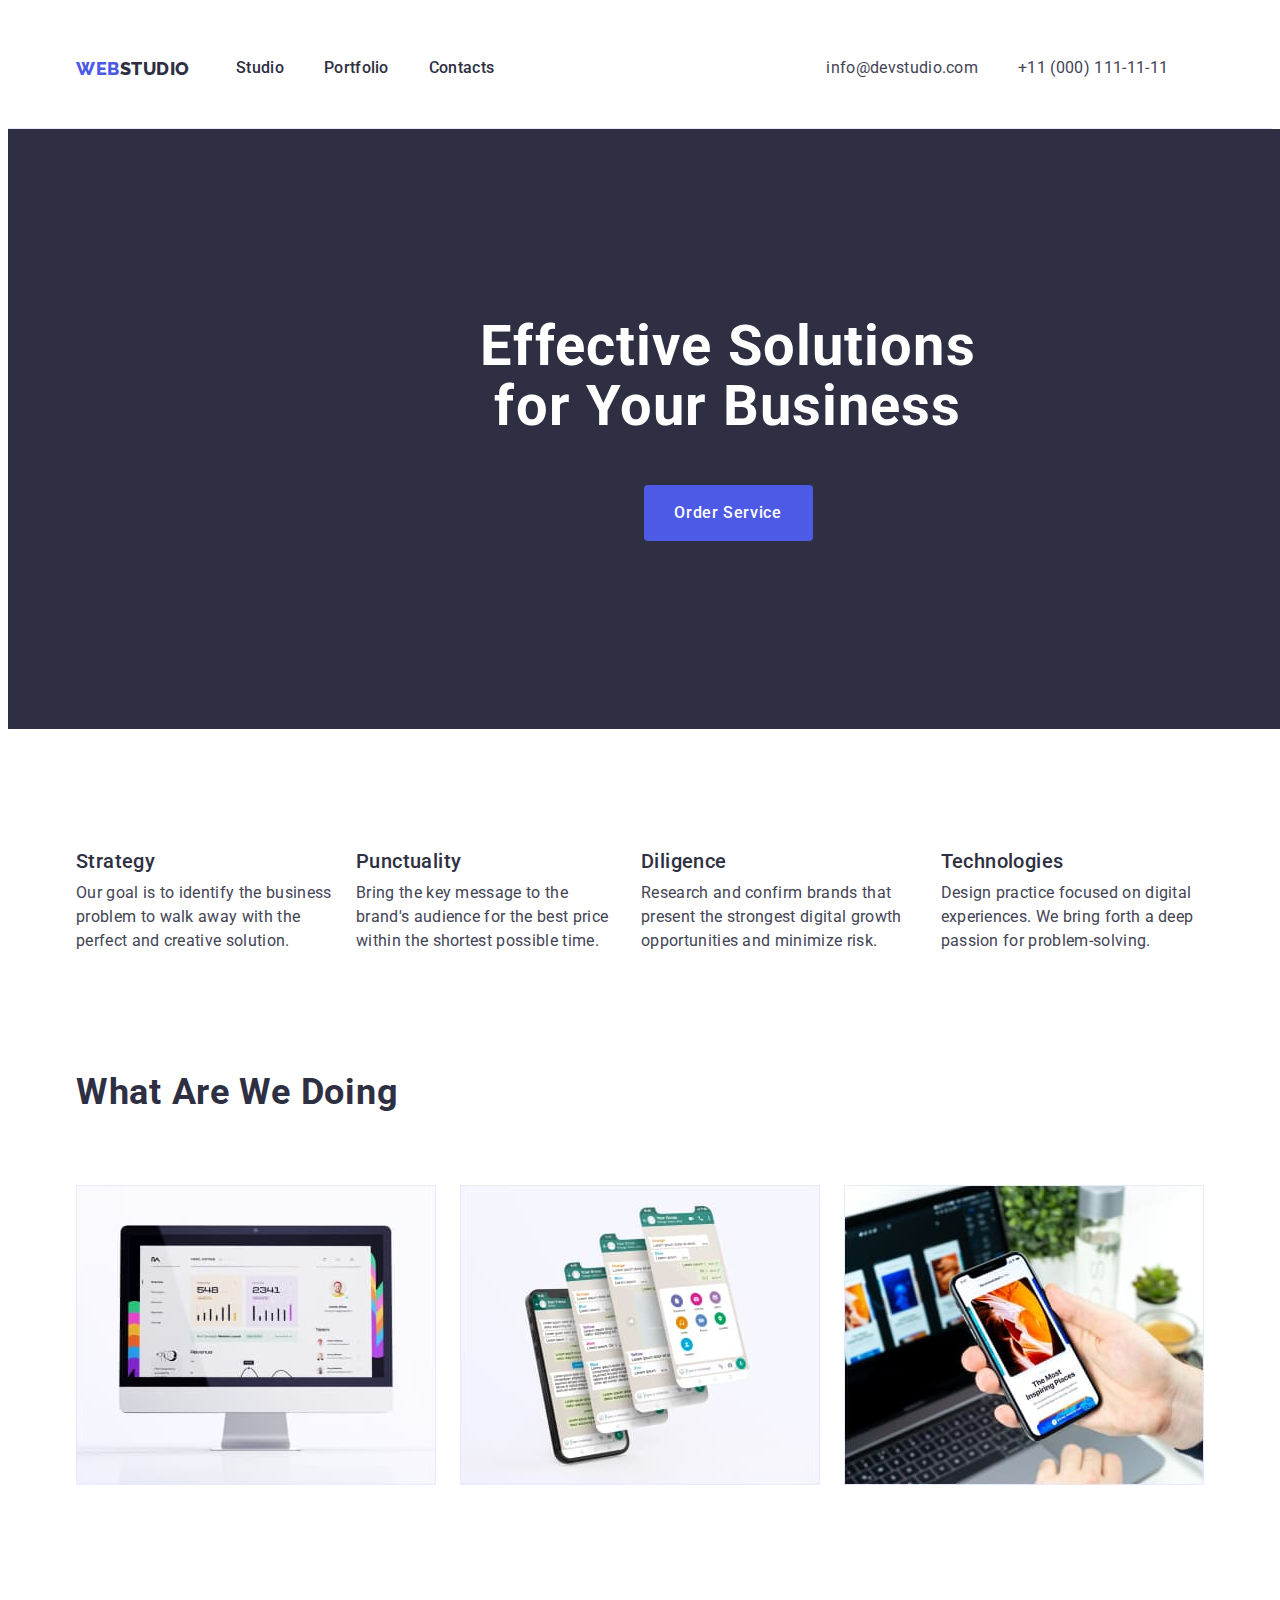
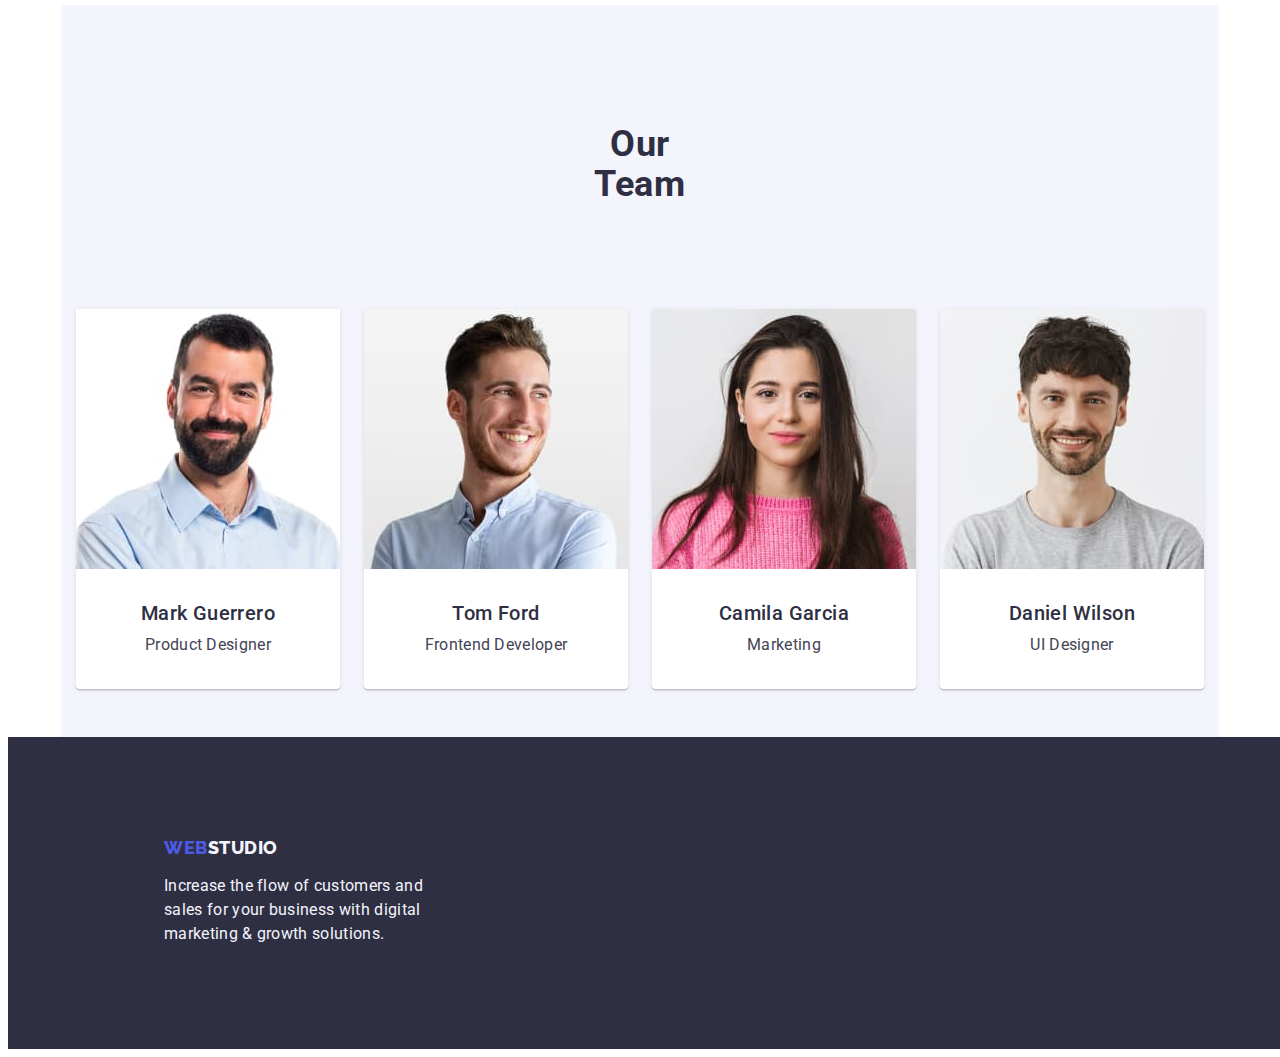
==== index.html @ 587a5e7c "2351" ====
<!DOCTYPE html>
<html lang="en">

<head>
    <meta charset="UTF-8">
    <meta http-equiv="X-UA-Compatible" content="IE=edge">
    <meta name="viewport" content="width=device-width, initial-scale=1.0">
    <title>goit-markup-hw-03</title>
    <link rel="preconnect" href="https://fonts.googleapis.com">
    <link rel="preconnect" href="https://fonts.gstatic.com" crossorigin>
    <link href="https://fonts.googleapis.com/css2?family=Roboto:wght@400;500;700&family=Raleway:wght@800&display=swap"
        rel="stylesheet">
    <link href="https://cdnjs.cloudflare.com/ajax/libs/modern-normalize/1.1.0/modern-normalize.min.css" rel="stylesheet"
        integrity="sha512-wpPYUAdjBVSE4KJnH1VR1HeZfpl1ub8YT/NKx4PuQ5NmX2tKuGu6U/JRp5y+Y8XG2tV+wKQpNHVUX03MfMFn9Q=="
        crossorigin="anonymous" referrerpolicy="no-referrer" />
    <link rel="stylesheet" href="./css/styles.css" />
</head>

<body>
    <header class="page-header">
        <div class="container page-header-container">
            <nav class="page-navigation page-navigation-container">
                <a class="logo link logo-container" href="./index.html">Web<span class="logo-studio">Studio</span>
                </a>
                <ul class="menu list">
                    <li class="menu-item mi-container"><a class="menu-item link" href="./index.html">Studio</a></li>
                    <li class="menu-item mi-container"><a class="menu-item link" href="./portfolio.html">Portfolio</a>
                    </li>
                    <li class="menu-item mi-container"><a class="menu-item link" href="">Contacts</a></li>
                </ul>
            </nav>
            <address class="contacts">
                <ul class="address list address-container">
                    <li class="address-item"><a class="address-item link"
                            href="mailto:info@devstudio.com">info@devstudio.com</a>
                    </li>
                    <li class="address-item"><a class="address-item link" href="tel:+110001111111">+11 (000)
                            111-11-11</a>
                    </li>
                </ul>
            </address>
        </div>
    </header>

    <main>
        <section class="main-section ms-container">
            <div class="container main-section-container">
                <h1 class="title title-container">Effective Solutions for Your Business</h1>
                <button class="button button-container" type="button">Order Service</button>
            </div>
        </section>
        <section class="principles-section">
            <div class="container principles-section-container">
                <h2 class="section-title" hidden>Our principles</h2>
                <ul class="list principles principles-container">
                    <li class="tp-container">
                        <h3 class="top-principles top-container">Strategy</h3>
                        <p class="principle-descript ">Our goal is to identify the business
                            problem to walk away with the
                            perfect and creative solution.
                        </p>
                    </li>
                    <li class="tp-container">
                        <h3 class="top-principles top-container">Punctuality</h3>
                        <p class="principle-descript">Bring the key message to the brand's audience for the best price
                            within the shortest possible
                            time.</p>
                    </li>
                    <li class="tp-container">
                        <h3 class="top-principles top-container">Diligence</h3>
                        <p class="principle-descript">Research and confirm brands that present the strongest digital
                            growth
                            opportunities and minimize
                            risk.</p>
                    </li>
                    <li class="tp-container">
                        <h3 class="top-principles top-container">Technologies</h3>
                        <p class="principle-descript">Design practice focused on digital experiences. We bring forth a
                            deep
                            passion for
                            problem-solving.</p>
                    </li>
                </ul>
            </div>
        </section>
        <section class="proect-section">
            <div class="container proect-section-container">
                <h2 class="title-section ts-container">What are we doing</h2>
                <ul class="list proect proect-container">
                    <li class="img-proect-container"><img src="./images/img-1.jpg" alt="monitor" width="360"></li>
                    <li><img src="./images/img-2.jpg" alt="phone" width="360"></li>
                    <li><img src="./images/img-3.jpg" alt="phone+" width="360"></li>
                </ul>
            </div>
        </section>
        <section class="team-section">
            <div class="container team-section-container">
                <h2 class="title-section-team ts-container">Our Team</h2>
                <ul class="list team-item-container">
                    <li class="img img-container">
                        <img src="./images/foto1.jpg" alt="product-designer" width="264" height="260">
                        <div class="worker">
                            <h3 class="name-emp ne-container">Mark Guerrero</h3>
                            <p class="team-descript td-container">Product Designer</p>
                        </div>
                    </li>
                    <li class="img img-container">
                        <img src="./images/foto2.jpg" alt="frontend-developer" width="264" height="260">
                        <div class="worker">
                            <h3 class="name-emp ne-container">Tom Ford</h3>
                            <p class="team-descript td-container">Frontend Developer</p>
                        </div>
                    </li>
                    <li class="img img-container">
                        <img src="./images/foto3.jpg" alt="marketing" width="264" height="260">
                        <div class="worker">
                            <h3 class="name-emp ne-container">Camila Garcia</h3>
                            <p class="team-descript td-container">Marketing</p>
                        </div>
                    </li>
                    <li class="img img-container">
                        <img src="./images/foto4.jpg" alt="ui-designer" width="264" height="260">
                        <div class="worker">
                            <h3 class="name-emp ne-container">Daniel Wilson</h3>
                            <p class="team-descript td-container">UI Designer</p>
                        </div>
                    </li>
                </ul>
            </div>
        </section>
    </main>
    <footer class="footer">
        <div class="container footer-container">
            <a class="logo link logo-foot-container" href="./index.html">Web<span class="logo-foot-studio">Studio</span>
            </a>
            <p class="footer-descript fd-container">Increase the flow of customers and sales for your business with
                digital marketing
                &
                growth solutions.</p>
        </div>
    </footer>
</body>

</html>
---- css/styles.css ----
:root {
    --primary-font: 'Roboto', sans-serif;
    --secondary-font: 'Raleway', sans-serif;
    --primary-text-color: #434455;
    --primary-white-color: #ffffff;
    --accent-color: #404bbf;
    --secondary-background-color: #2E2F42;
    --team-background-color: #F4F4FD;
    --btn-color: #4D5AE5;
    --btns-color: #E7E9FC;
}

.list {
    list-style: none;
}

.link {
    text-decoration: none;
}

* {
    box-sizing: border-box;
}

h1,
h2,
h3,
p {
    margin-top: 0;
    margin-bottom: 0;
    padding-left: 0;
}

ul,
ol {
    margin-top: 0;
    margin-bottom: 0;
    padding-left: 0;
}

img {
    display: block;
}

body {
    font-family: 'Roboto', sans-serif;
    color: var(--primary-text-color);
    background-color: var(--primary-white-color);
}

.container {
    width: 1158px;
    margin-left: auto;
    margin-right: auto;
    padding-left: 15px;
    padding-right: 15px;
}

/*HEADER*/
.page-header {
    display: flex;
    align-items: center;
    min-height: 72px;
    padding-left: 0;
    padding-right: 0;
    border-bottom: 1px solid var(--btns-color);

}

.page-header-container {
    display: flex;
    align-items: center;

}

.page-navigation-container {
    display: flex;
    column-gap: 40px;
    flex-direction: row;
    align-items: center;
}

.logo-container {
    display: flex;
    margin-right: 76px;
}

.logo {
    font-family: var(--secondary-font);
    width: 44px;
    height: 21px;
    font-weight: 800;
    font-size: 18px;
    line-height: 1.17;
    letter-spacing: 0.03em;
    text-transform: uppercase;
    text-decoration: none;
    color: var(--btn-color);
}

.logo-studio {
    color: var(--secondary-background-color);
}

.menu {
    display: flex;
    align-items: center;
    flex-direction: row;
    gap: 40px;

}

.menu-item:hover,
.menu-item:focus {
    color: var(--accent-color);
}

.mi-container {
    display: flex;

}

.menu-item {
    text-decoration: none;
    font-weight: 500;
    font-size: 16px;
    line-height: 1.5;
    letter-spacing: 0.02em;
    color: var(--secondary-background-color);
    padding: 24px 0;
}

.address-container {
    display: flex;
    align-items: center;
    flex-direction: row;
    gap: 40px;
}

.address {
    font-style: normal;
    font-style: normal;
    padding-left: 332px;
}

.address-item:hover,
.address-item:focus {
    color: var(--accent-color);
}

.address-item {
    list-style: none;
    text-decoration: none;
    font-weight: 400;
    font-size: 16px;
    line-height: 1.5;
    letter-spacing: 0.02em;
    color: var(--primary-text-color);
}

.main-section {
    background-color: var(--secondary-background-color);
    width: 1440px;
    height: 600px;
    margin-left: auto;
    margin-right: auto;
}

.ms-container {
    display: flex;
    padding: 188px 0;
}

.main-section-container {
    display: flex;
    flex-direction: column;
    align-items: center;

}

.title-container {
    display: flex;
    max-width: 496px;
}

.title {
    width: 496px;
    font-weight: 700;
    font-size: 56px;
    line-height: 1.07;
    text-align: center;
    letter-spacing: 0.02em;
    color: var(--primary-white-color);
}

.button-container {
    display: block;
    align-items: center;
    justify-content: center;
    min-width: 169px;
    height: 56px;
    flex-direction: row;
    margin-top: 48px;
    border-radius: 4px;
    border: none;
}

.button {
    font-family: inherit;
    font-weight: 500;
    font-size: 16px;
    line-height: 1.5;
    letter-spacing: 0.04em;
    color: var(--primary-white-color);
    background-color: var(--btn-color);
    cursor: pointer;
}

.button:hover,
.button:focus {
    background-color: var(--accent-color);
}

.principles-section {
    display: flex;
    padding: 120px 0;
}

.principles-section-container {
    display: flex;
}

.principles-container {
    display: flex;
    gap: 24px;
}

.tp-container {
    display: flex;
    flex-direction: column;
    width: calc((100%-72px)/4);
}

.top-container {
    display: flex;
    margin-bottom: 8px;
}

.top-principles {
    font-weight: 500;
    font-size: 20px;
    line-height: 1.2;
    letter-spacing: 0.02em;
    color: var(--secondary-background-color);
}

.principle-descript {
    font-weight: 400;
    font-size: 16px;
    line-height: 1.5;
    letter-spacing: 0.02em;
    color: var(--primary-text-color);
}

.proect-section {
    display: flex;
}

.title-section {

    font-weight: 700;
    font-size: 36px;
    line-height: 1.11;
    text-align: center;
    letter-spacing: 0.02em;
    text-transform: capitalize;
    color: var(--secondary-background-color);
}

.ps-container {
    display: flex;
    padding-bottom: 120px;
    flex-direction: column;
    align-items: center;
}

.ts-container {
    display: flex;
    margin-bottom: 72px;

}

.proect-section {
    display: flex;
    padding-bottom: 120px;
}

.proect-container {
    display: flex;
    flex-direction: row;
    gap: 24px;
    width: calc((100% - 48px) / 3);
}

.team-section-container {
    display: flex;
    flex-direction: column;
    height: 732px;
    align-items: center;
    padding: 120px 0;
    background-color: var(--team-background-color);
}

.title-section-team {
    width: 159.4px;
    text-align: center;
    padding-bottom: 32px;
    font-weight: 700;
    font-size: 36px;
    line-height: 1.11;
    letter-spacing: 0.02em;
    text-transform: capitalize;
    color: var(--secondary-background-color);
}

.team-item-container {
    display: flex;
    flex-direction: row;
    gap: 24px;
}

.img-container {
    padding-bottom: 32px;
    height: 380px;
    width: calc((100% - 72px) / 4);
    padding-bottom: 120px;
    box-shadow: 0px 1px 6px rgba(46, 47, 66, 0.08), 0px 1px 1px rgba(46, 47, 66, 0.16), 0px 2px 1px rgba(46, 47, 66, 0.08);
    border-radius: 0px 0px 4px 4px;
}

.img {
    background-color: var(--primary-white-color);
}

.worker {
    display: flex;
    flex-direction: column;
    padding: 32px 16px;
    justify-content: center;
    align-items: center;
    text-align: center;
}

.ne-container {
    display: flex;
    margin-bottom: 8px;
}

.name-emp {
    font-weight: 500;
    font-size: 20px;
    line-height: 1.2;
    letter-spacing: 0.02em;
    color: var(--secondary-background-color);
}

.td-container {
    display: flex;
    justify-content: center;
    align-items: center;
    text-align: center;
}

.team-descript {
    font-size: 16px;
    line-height: 1.5;
    letter-spacing: 0.02em;
    color: var(--primary-text-color);
}

.logo-foot-studio {
    color: var(--team-background-color);
}

/*portfolio*/
.menu-port-container {
    display: flex;
    flex-direction: column;
}

.buttons-menu-container {
    display: flex;
    flex-direction: row;
    align-items: center;
    justify-content: center;
    gap: 24px;
    margin-bottom: 72px;

}

.buttons-container {
    padding: 12px 24px;
    display: flex;
    border: 1px solid var(--btns-color);
    width: auto;
    height: 48px;
    border-radius: 4px;
    align-items: center;
    justify-content: center;
    padding: 12px, 24px;
}

.buttons-container:hover,
.buttons-container:focus {
    background-color: transparent;
}

.buttons {
    font-family: 'Roboto', sans-serif;
    font-weight: 500;
    font-size: 16px;
    line-height: 1.5;
    letter-spacing: 0.04em;
    color: var(--btn-color);
    background-color: var(--team-background-color);
    cursor: pointer;
}

.buttons:hover,
.buttons:focus {
    color: var(--primary-white-color);
    background-color: var(--accent-color);
}

.main-container {
    display: flex;
    padding: 96px 0 120px;
}

.porto-container {
    display: flex;
    flex-direction: row;
    align-items: center;
    column-gap: 24px;
    row-gap: 48px;
    flex-wrap: wrap;
    padding-left: 0;
    padding-right: 0;
}

.nm-container {
    display: flex;
    padding: 0 16px;
    margin-bottom: 8px;

}

.ndp-container {
    display: flex;
    border: 1px solid var(--btns-color);
    border-top: none;
    flex-direction: column;
    padding: 32px 16px;
    row-gap: 8px;
}

.name-porto {
    font-weight: 500;
    font-size: 20px;
    line-height: 1.2;
    letter-spacing: 0.02em;
    color: var(--secondary-background-color);
}

.descript-porto {
    font-size: 16px;
    line-height: 1.5;
    letter-spacing: 0.02em;
    color: var(--primary-text-color);
}

/*footer*/
.footer {
    background-color: var(--secondary-background-color);
    width: 1440px;
    height: 312px;
    margin-left: auto;
    margin-right: auto;
    padding: 100px 0;
}

.footer-container {
    display: inline-block;
    padding-left: 156px;
    flex-direction: column;
}

.logo-foot-container {
    display: inline-block;
    margin-bottom: 16px;

}

.logo-foot-studio {
    color: var(--team-background-color);
}

.footer-descript {
    width: 264px;
    color: var(--team-background-color);
    font-weight: 400;
    font-size: 16px;
    line-height: 1.5;
    letter-spacing: 0.02em;
}
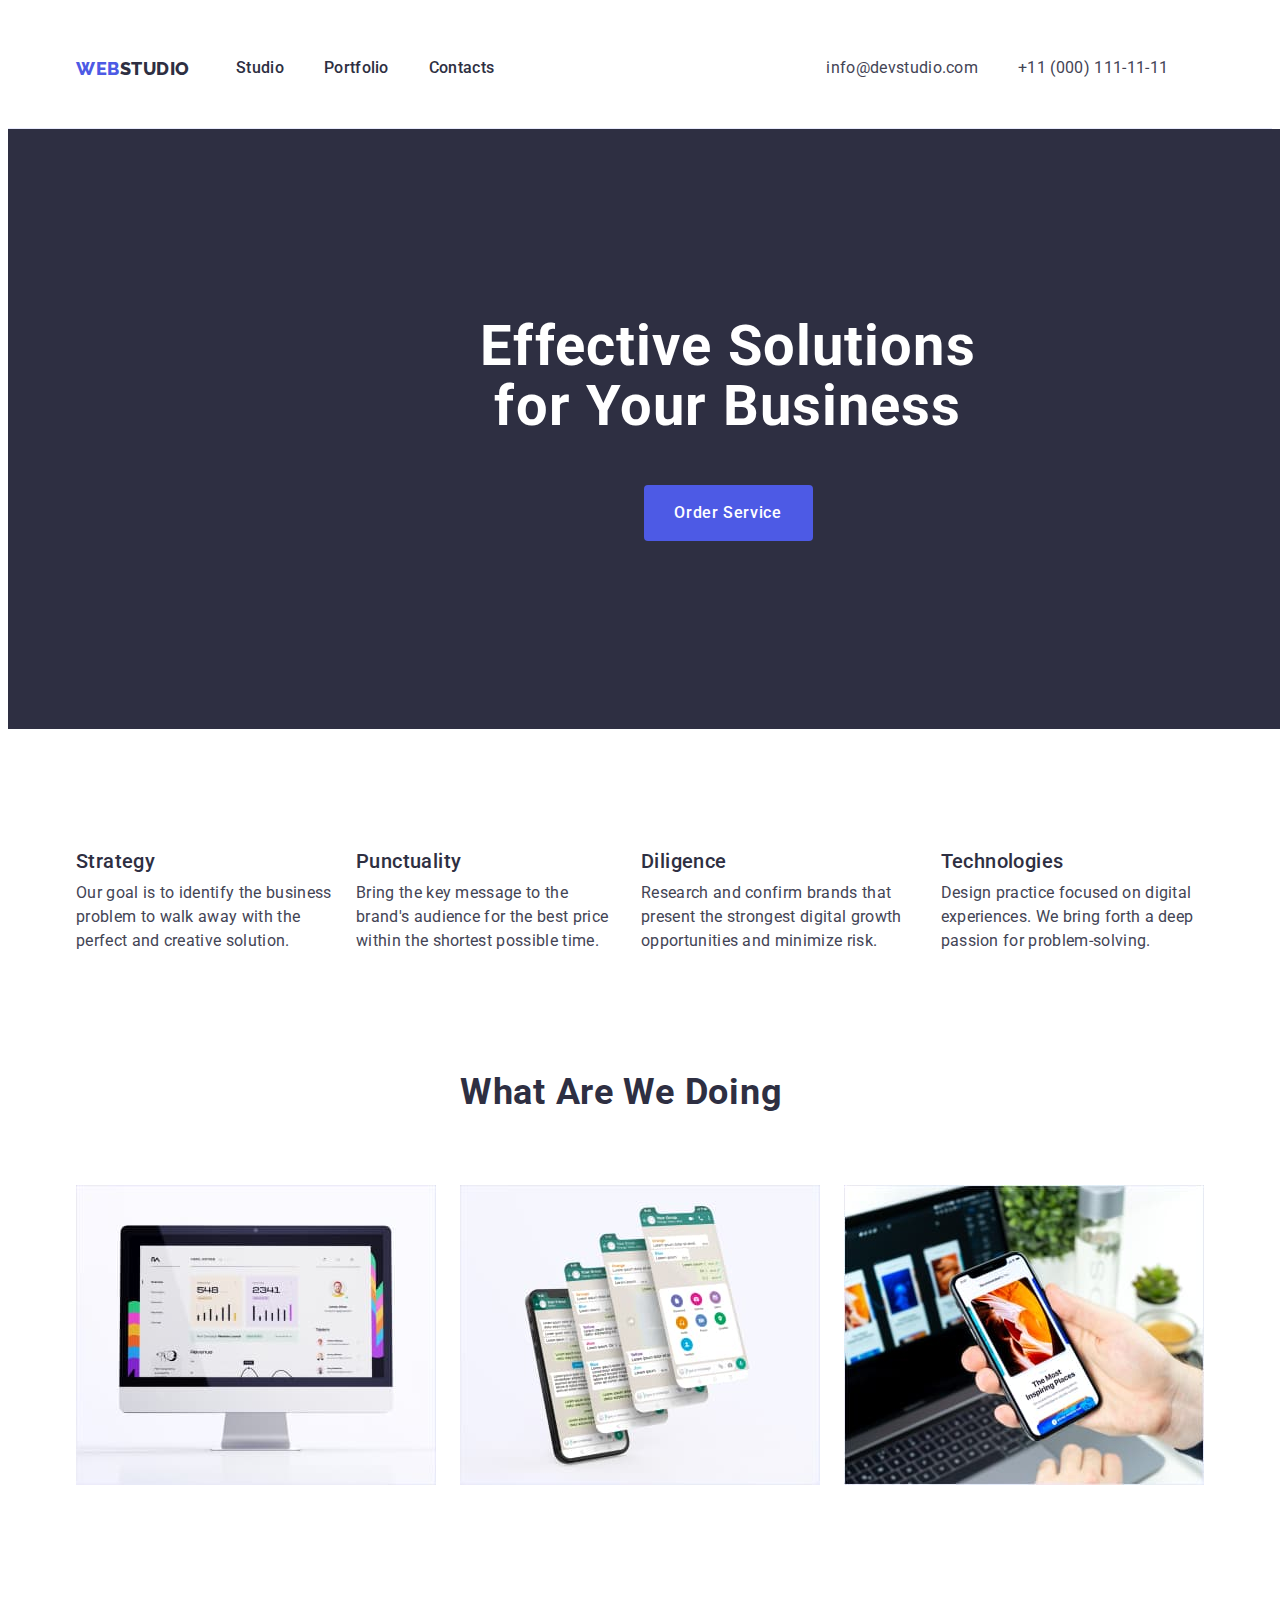
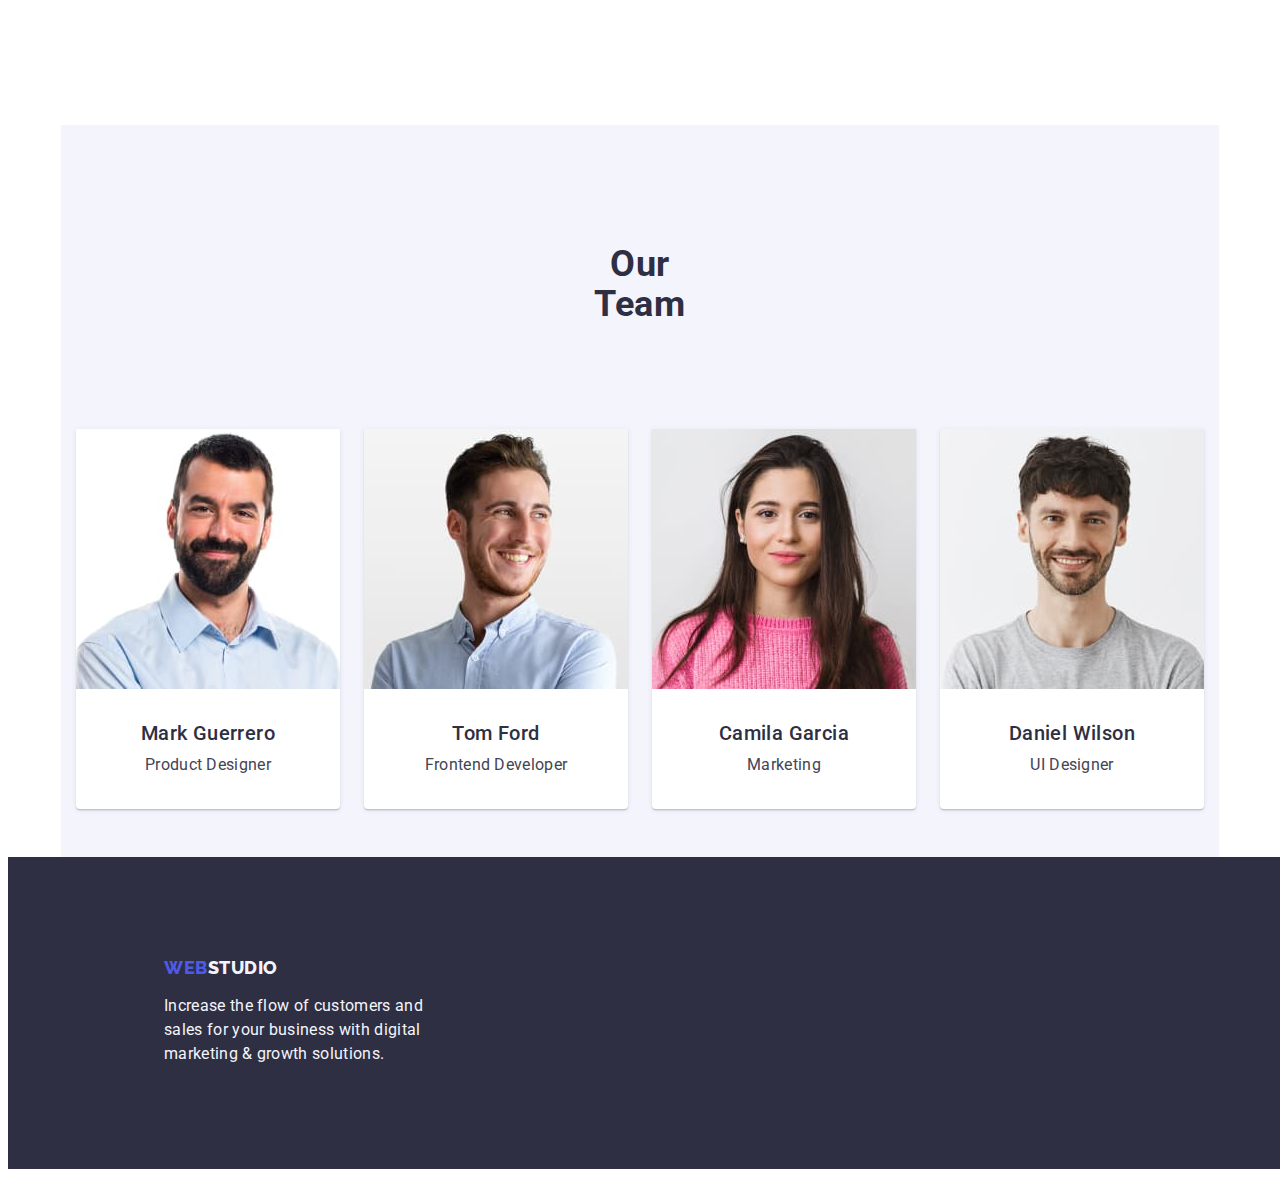
==== commit 85a411ed: "011" ====
--- a/index.html
+++ b/index.html
@@ -88,8 +88,8 @@
                 <h2 class="title-section ts-container">What are we doing</h2>
                 <ul class="list proect proect-container">
                     <li class="img-proect-container"><img src="./images/img-1.jpg" alt="monitor" width="360"></li>
-                    <li><img src="./images/img-2.jpg" alt="phone" width="360"></li>
-                    <li><img src="./images/img-3.jpg" alt="phone+" width="360"></li>
+                    <li class="img-proect-container"><img src="./images/img-2.jpg" alt="phone" width="360"></li>
+                    <li class="img-proect-container"><img src="./images/img-3.jpg" alt="phone+" width="360"></li>
                 </ul>
             </div>
         </section>
--- a/css/styles.css
+++ b/css/styles.css
@@ -277,7 +277,7 @@
     color: var(--secondary-background-color);
 }
 
-.ps-container {
+.proect-section-container {
     display: flex;
     padding-bottom: 120px;
     flex-direction: column;
@@ -287,7 +287,7 @@
 .ts-container {
     display: flex;
     margin-bottom: 72px;
-
+    width: calc((100% - 48px) / 3);
 }
 
 .proect-section {
@@ -299,6 +299,10 @@
     display: flex;
     flex-direction: row;
     gap: 24px;
+}
+
+.img-proect-container {
+    display: flex;
     width: calc((100% - 48px) / 3);
 }
 
@@ -410,8 +414,8 @@
     padding: 12px, 24px;
 }
 
-.buttons-container:hover,
-.buttons-container:focus {
+.buttons-menu-container:hover,
+.buttons-menu-container:focus {
     background-color: transparent;
 }
 
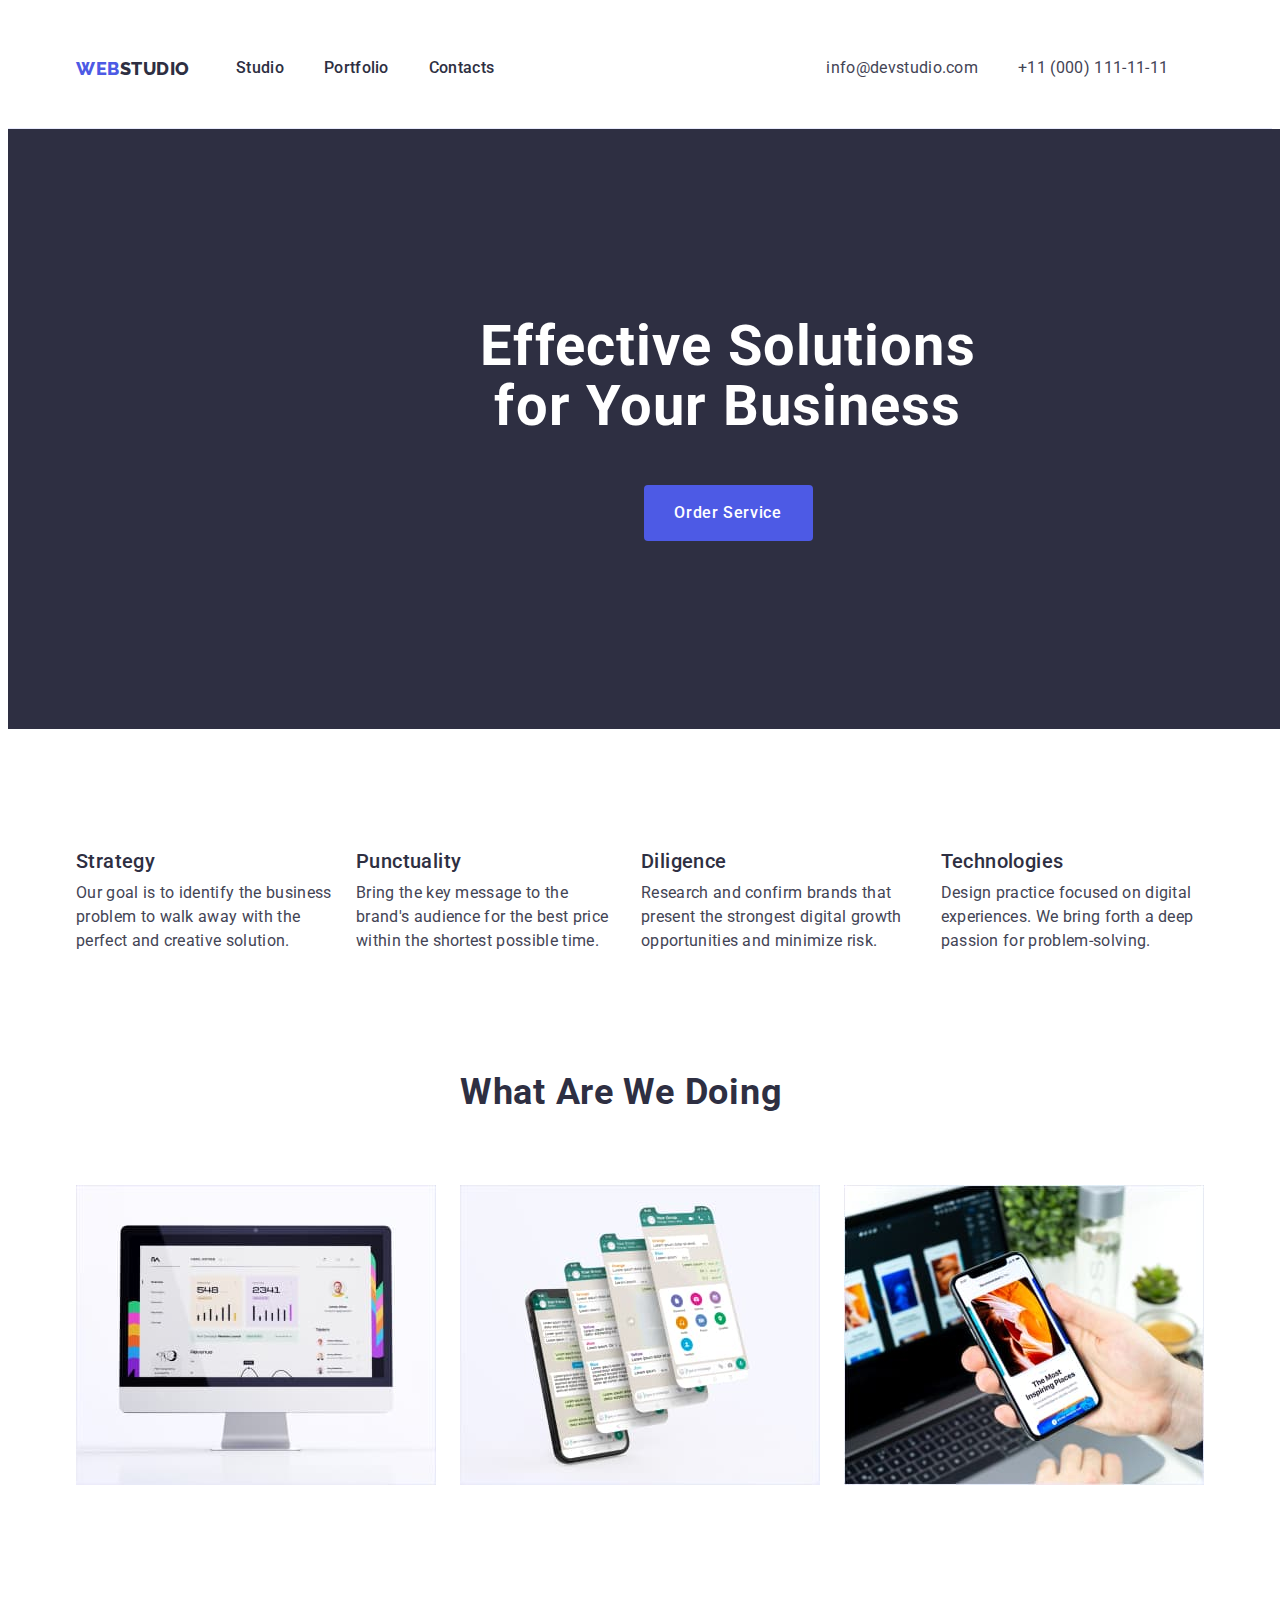
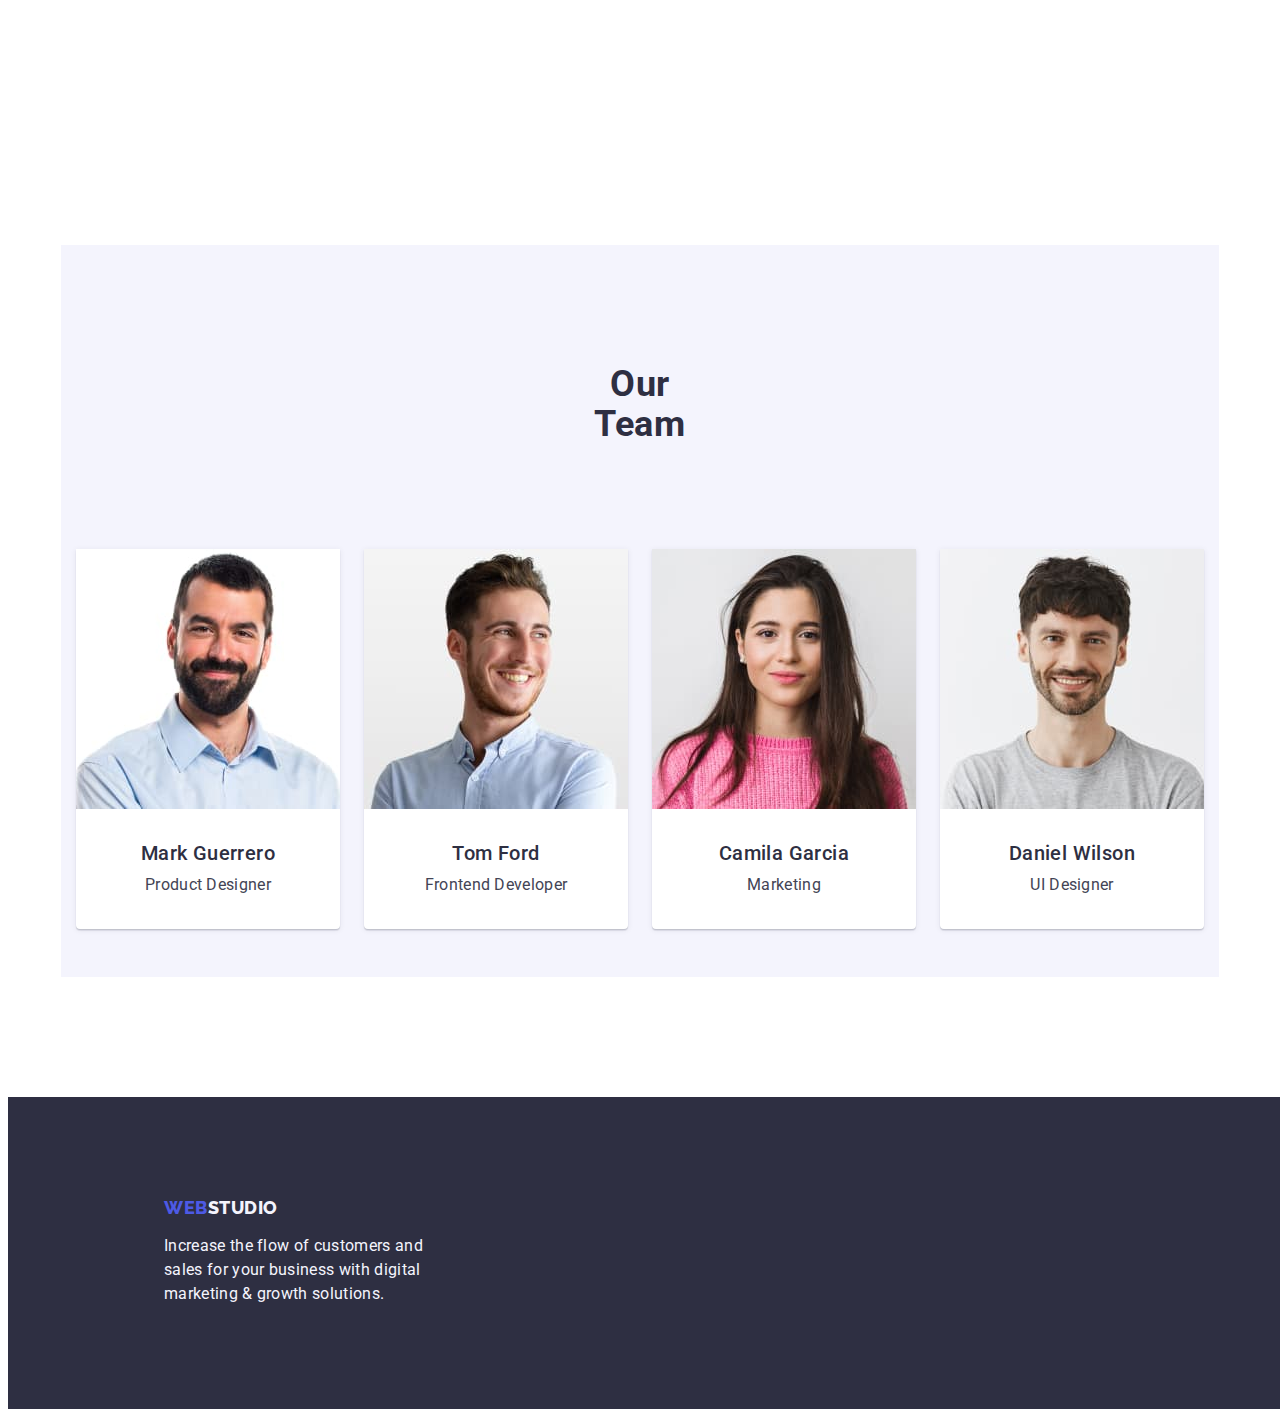
==== commit 51ea8fa6: "942" ====
--- a/index.html
+++ b/index.html
@@ -55,7 +55,7 @@
                 <ul class="list principles principles-container">
                     <li class="tp-container">
                         <h3 class="top-principles top-container">Strategy</h3>
-                        <p class="principle-descript ">Our goal is to identify the business
+                        <p class="principle-descript">Our goal is to identify the business
                             problem to walk away with the
                             perfect and creative solution.
                         </p>
--- a/css/styles.css
+++ b/css/styles.css
@@ -306,6 +306,10 @@
     width: calc((100% - 48px) / 3);
 }
 
+.team-section {
+    padding: 120px 0;
+}
+
 .team-section-container {
     display: flex;
     flex-direction: column;
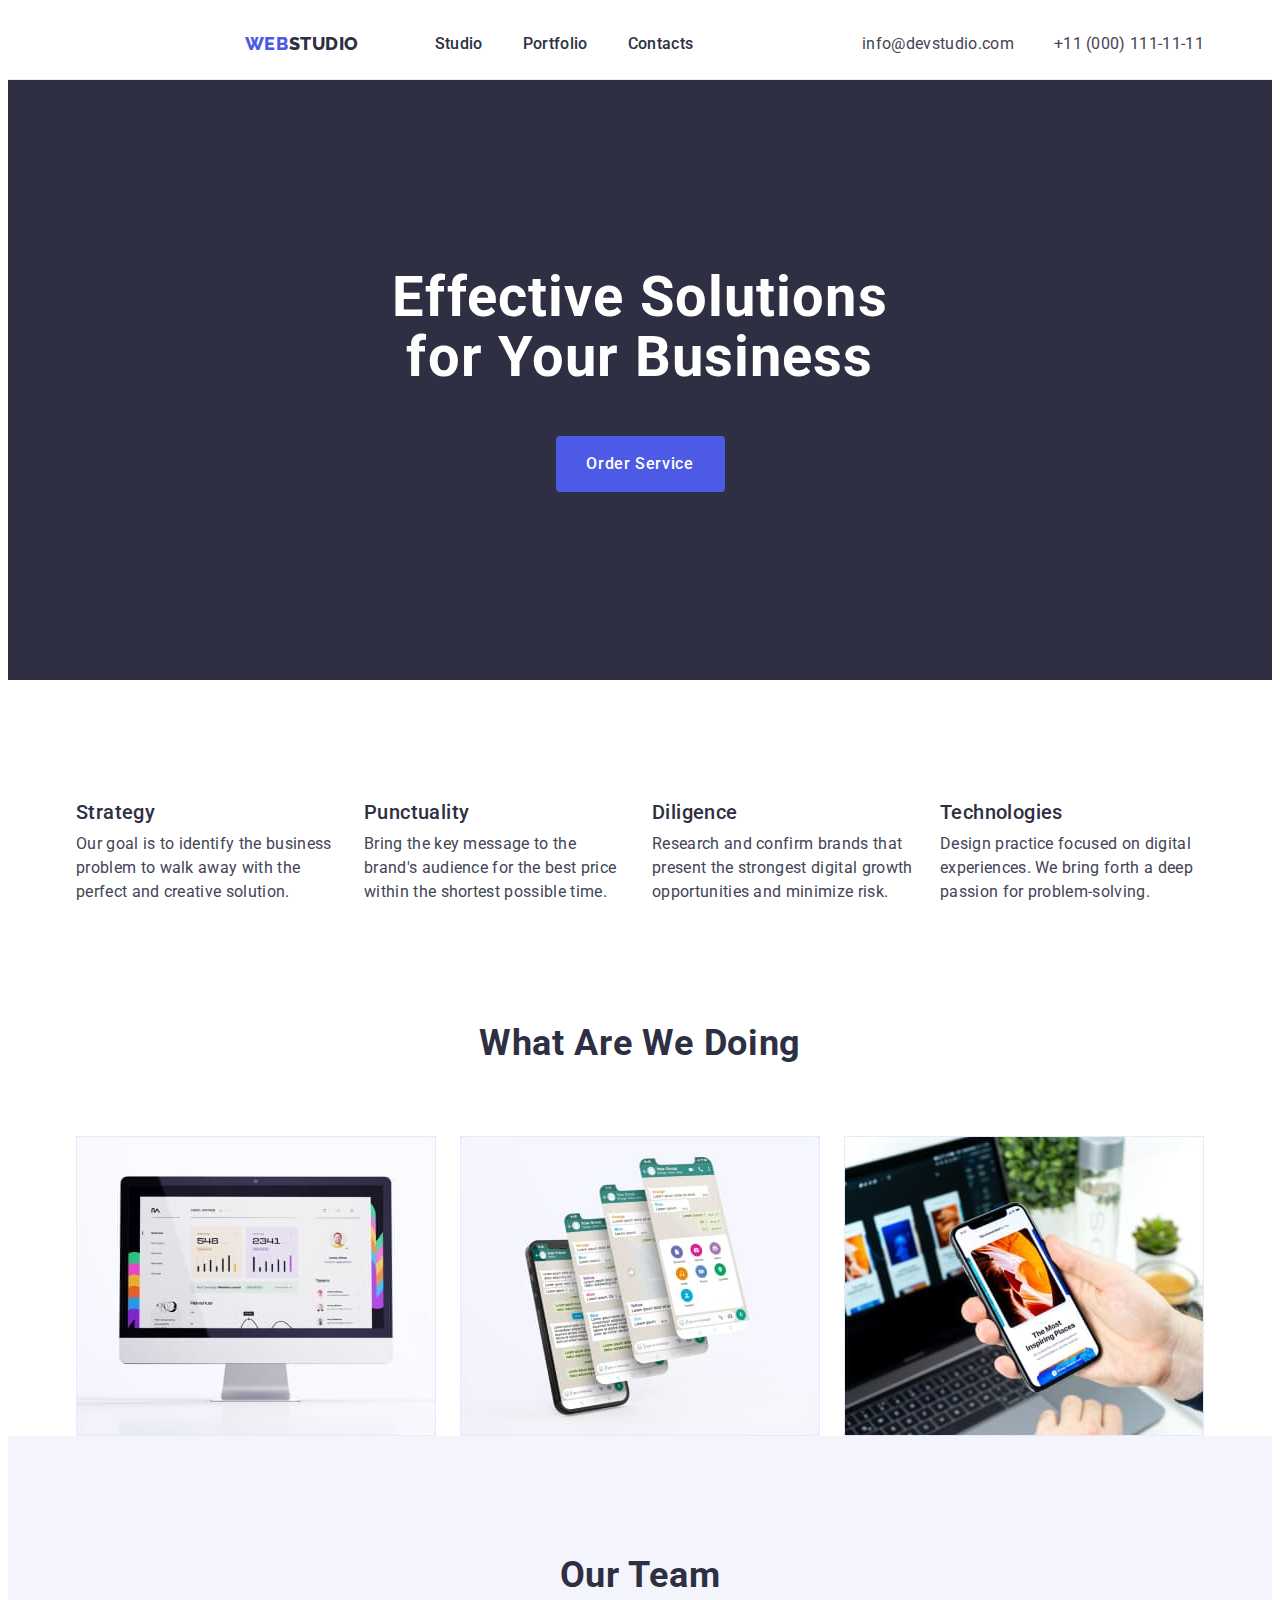
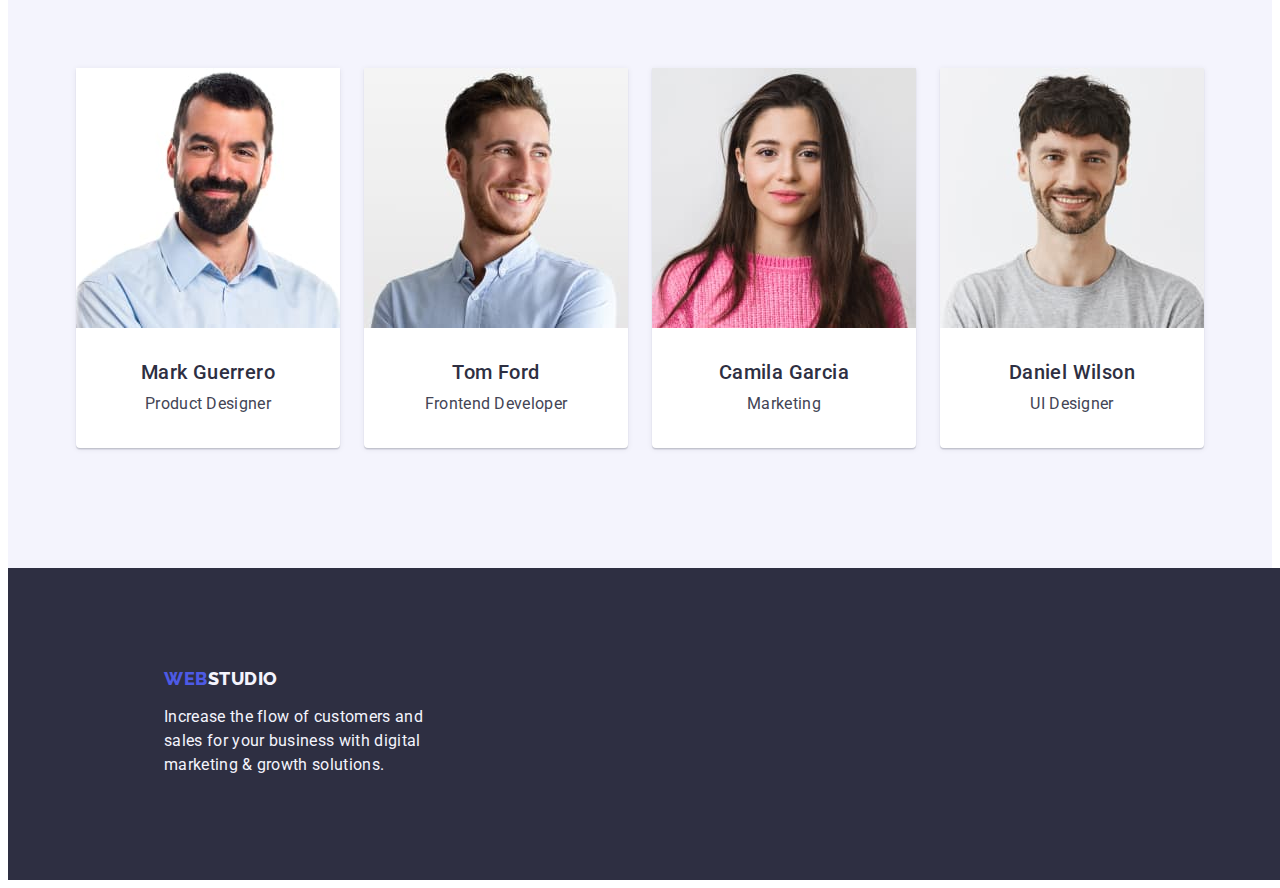
==== commit 49eb19e9: "correct 0705" ====
--- a/index.html
+++ b/index.html
@@ -51,7 +51,7 @@
         </section>
         <section class="principles-section">
             <div class="container principles-section-container">
-                <h2 class="section-title" hidden>Our principles</h2>
+                <h2 class="section-title">Our principles</h2>
                 <ul class="list principles principles-container">
                     <li class="tp-container">
                         <h3 class="top-principles top-container">Strategy</h3>
--- a/css/styles.css
+++ b/css/styles.css
@@ -75,20 +75,18 @@
 
 .page-navigation-container {
     display: flex;
-    column-gap: 40px;
-    flex-direction: row;
-    align-items: center;
+    flex-direction: row;
+    align-items: center;
+    margin: auto;
 }
 
 .logo-container {
-    display: flex;
+    margin-left: auto;
     margin-right: 76px;
 }
 
 .logo {
     font-family: var(--secondary-font);
-    width: 44px;
-    height: 21px;
     font-weight: 800;
     font-size: 18px;
     line-height: 1.17;
@@ -127,7 +125,6 @@
     line-height: 1.5;
     letter-spacing: 0.02em;
     color: var(--secondary-background-color);
-    padding: 24px 0;
 }
 
 .address-container {
@@ -140,7 +137,7 @@
 .address {
     font-style: normal;
     font-style: normal;
-    padding-left: 332px;
+
 }
 
 .address-item:hover,
@@ -160,8 +157,7 @@
 
 .main-section {
     background-color: var(--secondary-background-color);
-    width: 1440px;
-    height: 600px;
+    max-width: 1440px;
     margin-left: auto;
     margin-right: auto;
 }
@@ -171,16 +167,10 @@
     padding: 188px 0;
 }
 
-.main-section-container {
-    display: flex;
-    flex-direction: column;
-    align-items: center;
-
-}
-
 .title-container {
-    display: flex;
     max-width: 496px;
+    margin-left: auto;
+    margin-right: auto;
 }
 
 .title {
@@ -201,6 +191,8 @@
     height: 56px;
     flex-direction: row;
     margin-top: 48px;
+    margin-left: auto;
+    margin-right: auto;
     border-radius: 4px;
     border: none;
 }
@@ -222,12 +214,11 @@
 }
 
 .principles-section {
-    display: flex;
     padding: 120px 0;
 }
 
-.principles-section-container {
-    display: flex;
+.section-title {
+    display: none;
 }
 
 .principles-container {
@@ -236,13 +227,10 @@
 }
 
 .tp-container {
-    display: flex;
-    flex-direction: column;
-    width: calc((100%-72px)/4);
+    width: calc((100% - 72px) / 4);
 }
 
 .top-container {
-    display: flex;
     margin-bottom: 8px;
 }
 
@@ -262,37 +250,26 @@
     color: var(--primary-text-color);
 }
 
-.proect-section {
-    display: flex;
-}
-
 .title-section {
-
     font-weight: 700;
     font-size: 36px;
     line-height: 1.11;
+    max-width: 323;
     text-align: center;
+    justify-content: center;
     letter-spacing: 0.02em;
     text-transform: capitalize;
     color: var(--secondary-background-color);
 }
 
 .proect-section-container {
-    display: flex;
-    padding-bottom: 120px;
     flex-direction: column;
     align-items: center;
 }
 
 .ts-container {
-    display: flex;
     margin-bottom: 72px;
-    width: calc((100% - 48px) / 3);
-}
-
-.proect-section {
-    display: flex;
-    padding-bottom: 120px;
+
 }
 
 .proect-container {
@@ -308,21 +285,11 @@
 
 .team-section {
     padding: 120px 0;
-}
-
-.team-section-container {
-    display: flex;
-    flex-direction: column;
-    height: 732px;
-    align-items: center;
-    padding: 120px 0;
     background-color: var(--team-background-color);
 }
 
 .title-section-team {
-    width: 159.4px;
     text-align: center;
-    padding-bottom: 32px;
     font-weight: 700;
     font-size: 36px;
     line-height: 1.11;
@@ -338,10 +305,7 @@
 }
 
 .img-container {
-    padding-bottom: 32px;
-    height: 380px;
     width: calc((100% - 72px) / 4);
-    padding-bottom: 120px;
     box-shadow: 0px 1px 6px rgba(46, 47, 66, 0.08), 0px 1px 1px rgba(46, 47, 66, 0.16), 0px 2px 1px rgba(46, 47, 66, 0.08);
     border-radius: 0px 0px 4px 4px;
 }
@@ -351,16 +315,11 @@
 }
 
 .worker {
-    display: flex;
-    flex-direction: column;
     padding: 32px 16px;
-    justify-content: center;
-    align-items: center;
     text-align: center;
 }
 
 .ne-container {
-    display: flex;
     margin-bottom: 8px;
 }
 
@@ -372,13 +331,6 @@
     color: var(--secondary-background-color);
 }
 
-.td-container {
-    display: flex;
-    justify-content: center;
-    align-items: center;
-    text-align: center;
-}
-
 .team-descript {
     font-size: 16px;
     line-height: 1.5;
@@ -391,11 +343,6 @@
 }
 
 /*portfolio*/
-.menu-port-container {
-    display: flex;
-    flex-direction: column;
-}
-
 .buttons-menu-container {
     display: flex;
     flex-direction: row;
@@ -403,24 +350,19 @@
     justify-content: center;
     gap: 24px;
     margin-bottom: 72px;
-
 }
 
 .buttons-container {
     padding: 12px 24px;
-    display: flex;
-    border: 1px solid var(--btns-color);
     width: auto;
     height: 48px;
+    border: 1px solid var(--btns-color);
     border-radius: 4px;
-    align-items: center;
-    justify-content: center;
-    padding: 12px, 24px;
-}
-
-.buttons-menu-container:hover,
-.buttons-menu-container:focus {
-    background-color: transparent;
+}
+
+.buttons-container:hover,
+.buttons-container:focus {
+    border: 1px solid transparent;
 }
 
 .buttons {
@@ -434,15 +376,18 @@
     cursor: pointer;
 }
 
-.buttons:hover,
-.buttons:focus {
+.buttons-container:hover,
+.buttons-container:focus {
     color: var(--primary-white-color);
     background-color: var(--accent-color);
 }
 
 .main-container {
-    display: flex;
     padding: 96px 0 120px;
+}
+
+.title-h1 {
+    display: none;
 }
 
 .porto-container {
@@ -457,19 +402,13 @@
 }
 
 .nm-container {
-    display: flex;
-    padding: 0 16px;
     margin-bottom: 8px;
-
 }
 
 .ndp-container {
-    display: flex;
     border: 1px solid var(--btns-color);
     border-top: none;
-    flex-direction: column;
     padding: 32px 16px;
-    row-gap: 8px;
 }
 
 .name-porto {
@@ -498,8 +437,7 @@
 }
 
 .footer-container {
-    display: inline-block;
-    padding-left: 156px;
+    display: flex;
     flex-direction: column;
 }
 
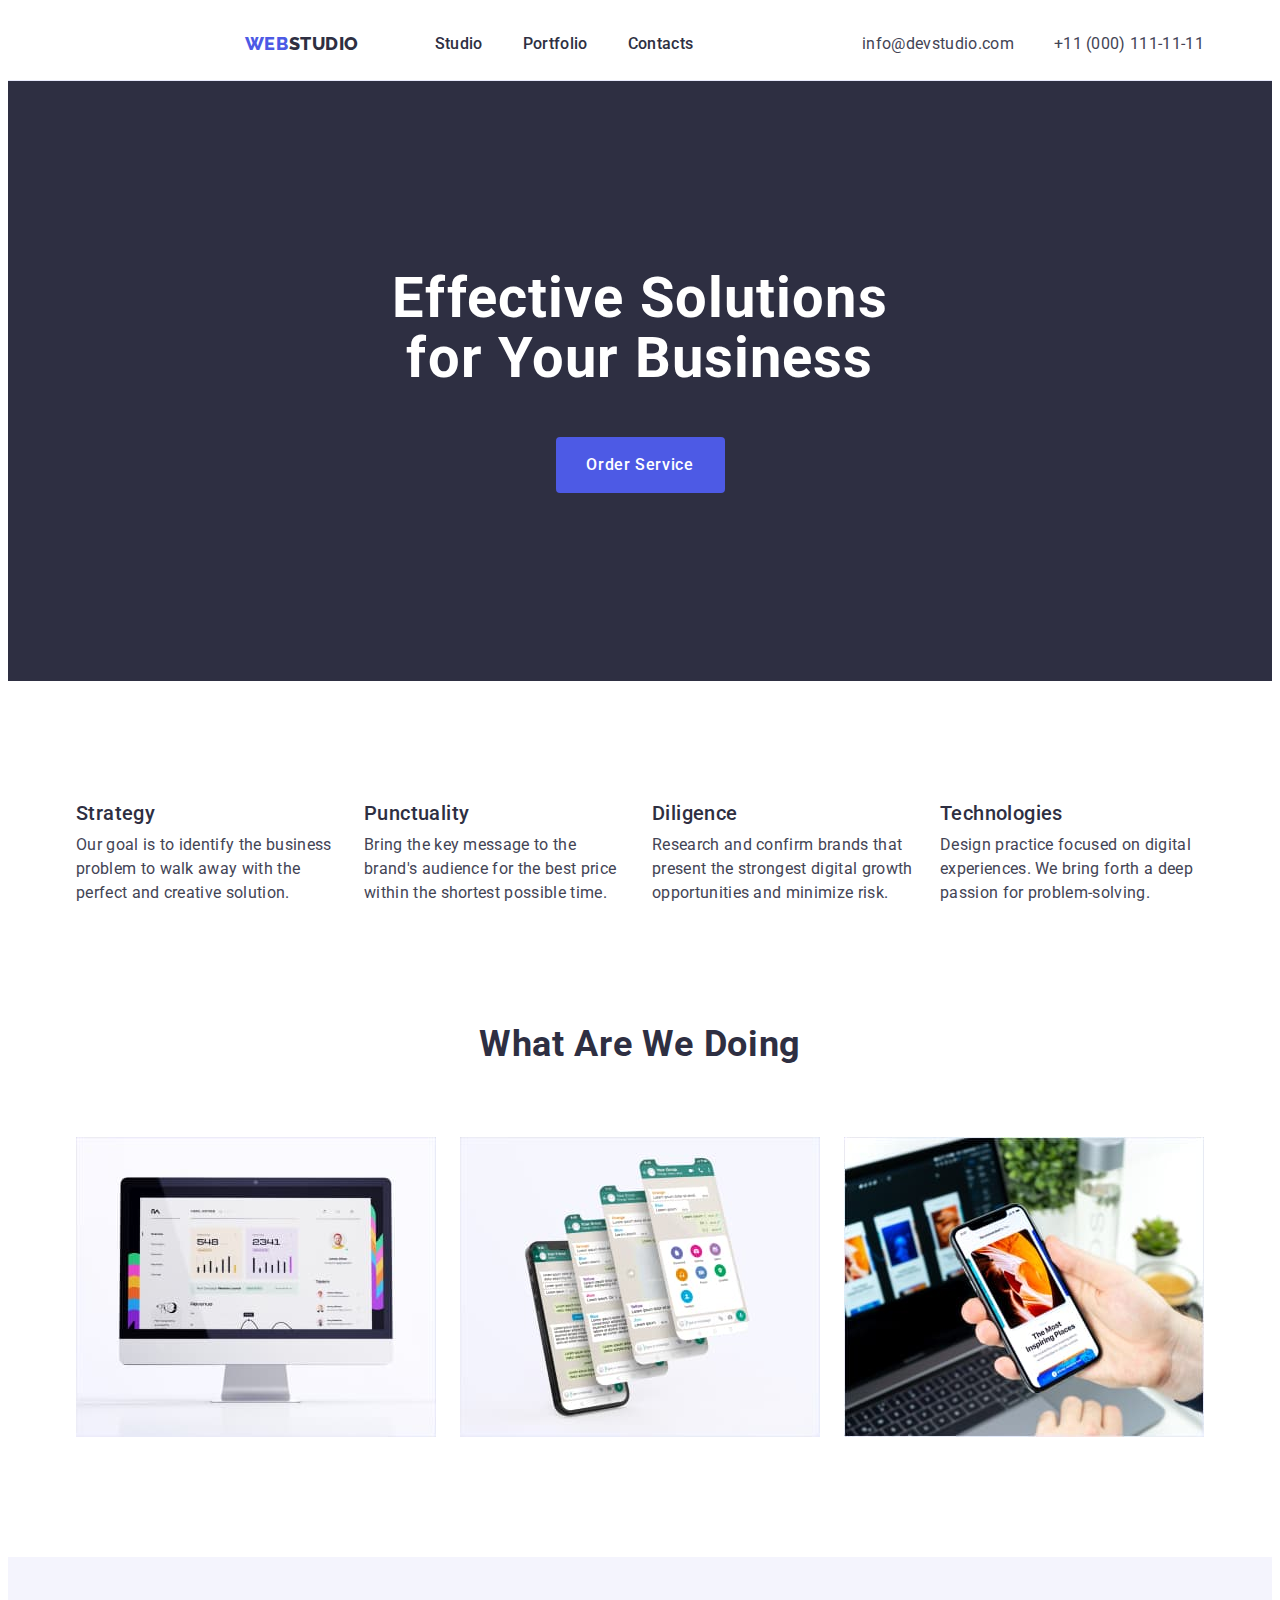
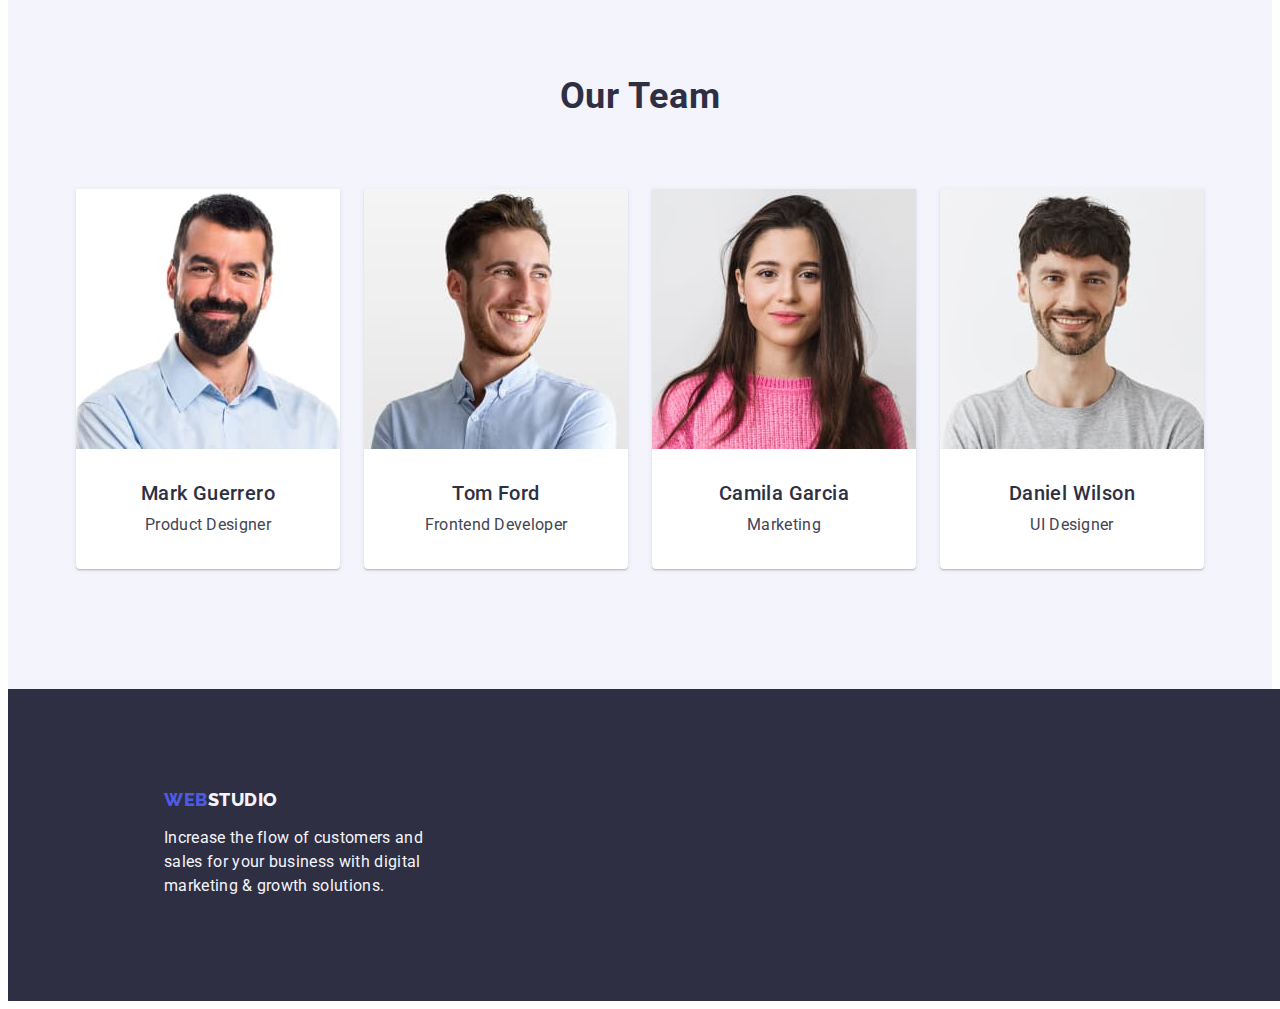
==== commit 3a59f96f: "020" ====
--- a/index.html
+++ b/index.html
@@ -23,10 +23,10 @@
                 <a class="logo link logo-container" href="./index.html">Web<span class="logo-studio">Studio</span>
                 </a>
                 <ul class="menu list">
-                    <li class="menu-item mi-container"><a class="menu-item link" href="./index.html">Studio</a></li>
-                    <li class="menu-item mi-container"><a class="menu-item link" href="./portfolio.html">Portfolio</a>
+                    <li class="menu-item"><a class="menu-item link" href="./index.html">Studio</a></li>
+                    <li class="menu-item"><a class="menu-item link" href="./portfolio.html">Portfolio</a>
                     </li>
-                    <li class="menu-item mi-container"><a class="menu-item link" href="">Contacts</a></li>
+                    <li class="menu-item"><a class="menu-item link" href="">Contacts</a></li>
                 </ul>
             </nav>
             <address class="contacts">
--- a/css/styles.css
+++ b/css/styles.css
@@ -113,11 +113,6 @@
     color: var(--accent-color);
 }
 
-.mi-container {
-    display: flex;
-
-}
-
 .menu-item {
     text-decoration: none;
     font-weight: 500;
@@ -125,6 +120,7 @@
     line-height: 1.5;
     letter-spacing: 0.02em;
     color: var(--secondary-background-color);
+    padding: 24px 0;
 }
 
 .address-container {
@@ -262,6 +258,10 @@
     color: var(--secondary-background-color);
 }
 
+.proect-section {
+    padding-bottom: 120px;
+}
+
 .proect-section-container {
     flex-direction: column;
     align-items: center;
@@ -444,7 +444,6 @@
 .logo-foot-container {
     display: inline-block;
     margin-bottom: 16px;
-
 }
 
 .logo-foot-studio {
@@ -452,7 +451,7 @@
 }
 
 .footer-descript {
-    width: 264px;
+    max-width: 264px;
     color: var(--team-background-color);
     font-weight: 400;
     font-size: 16px;
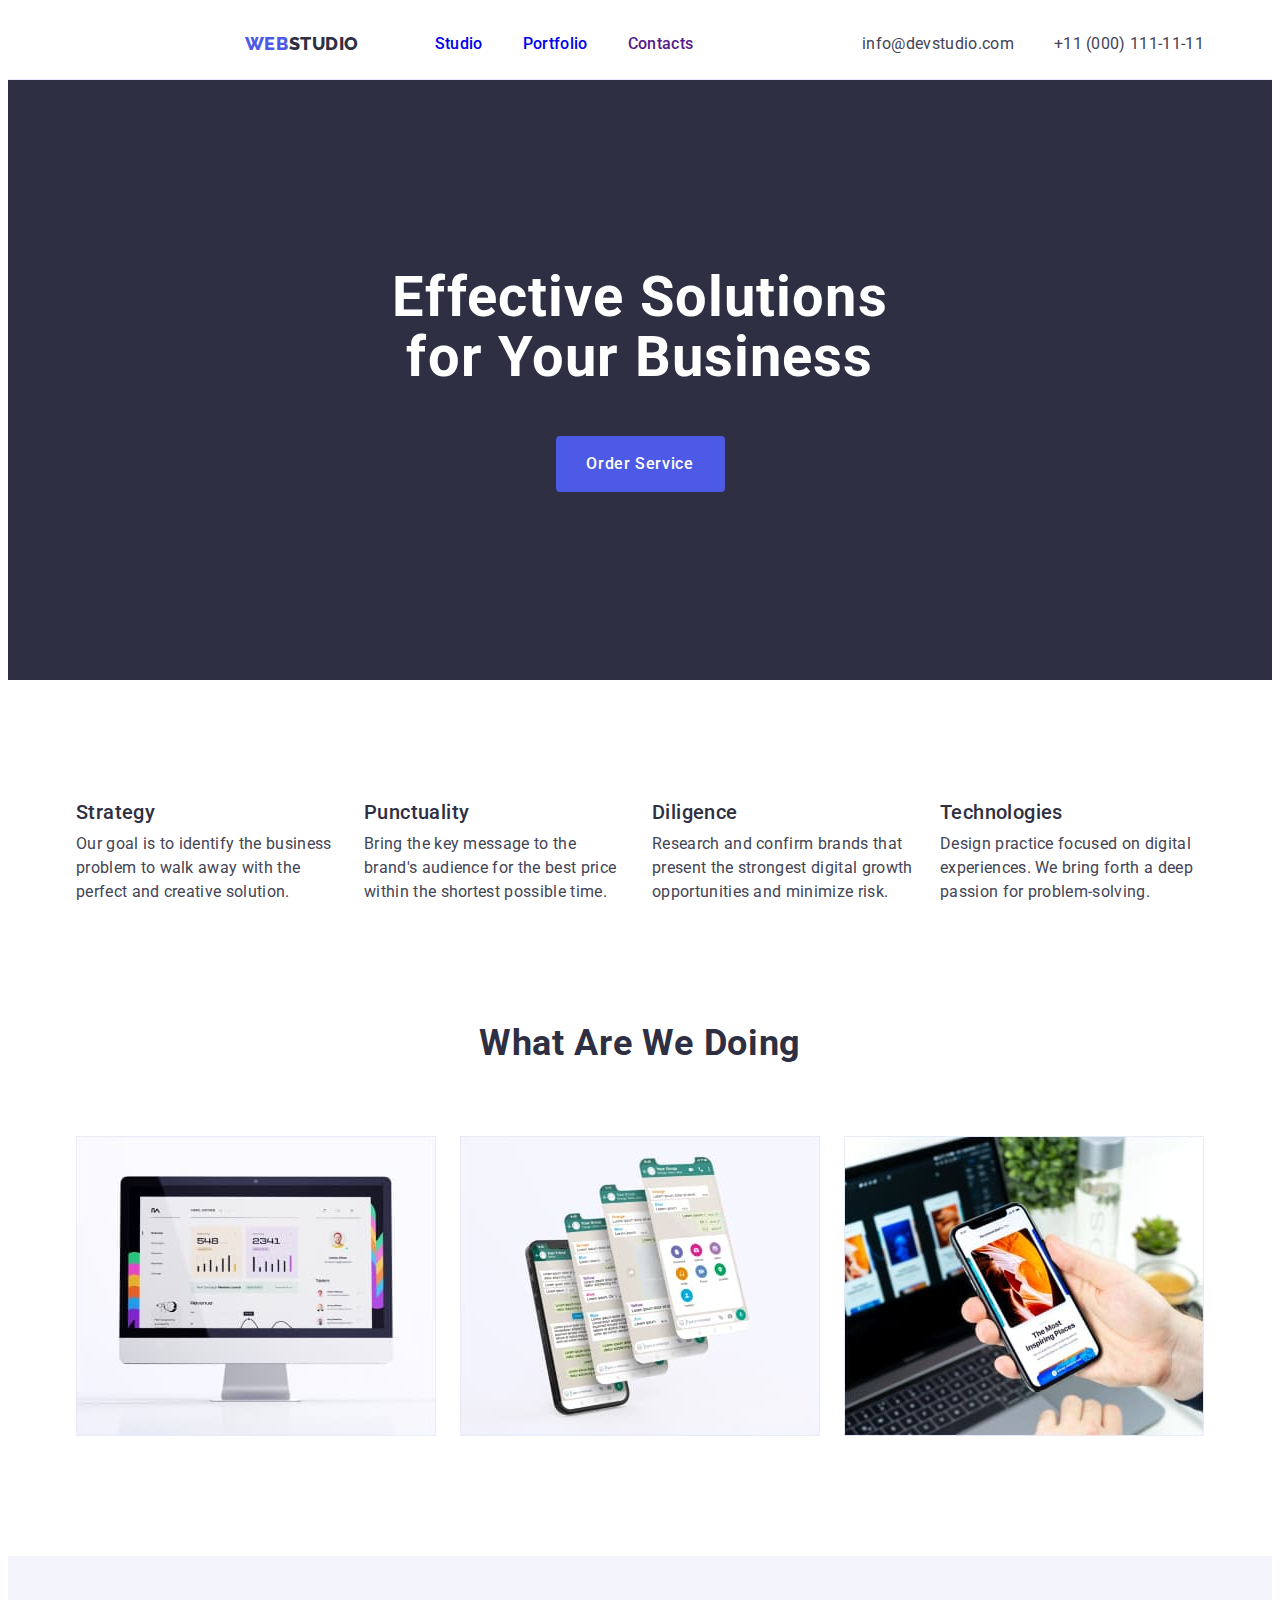
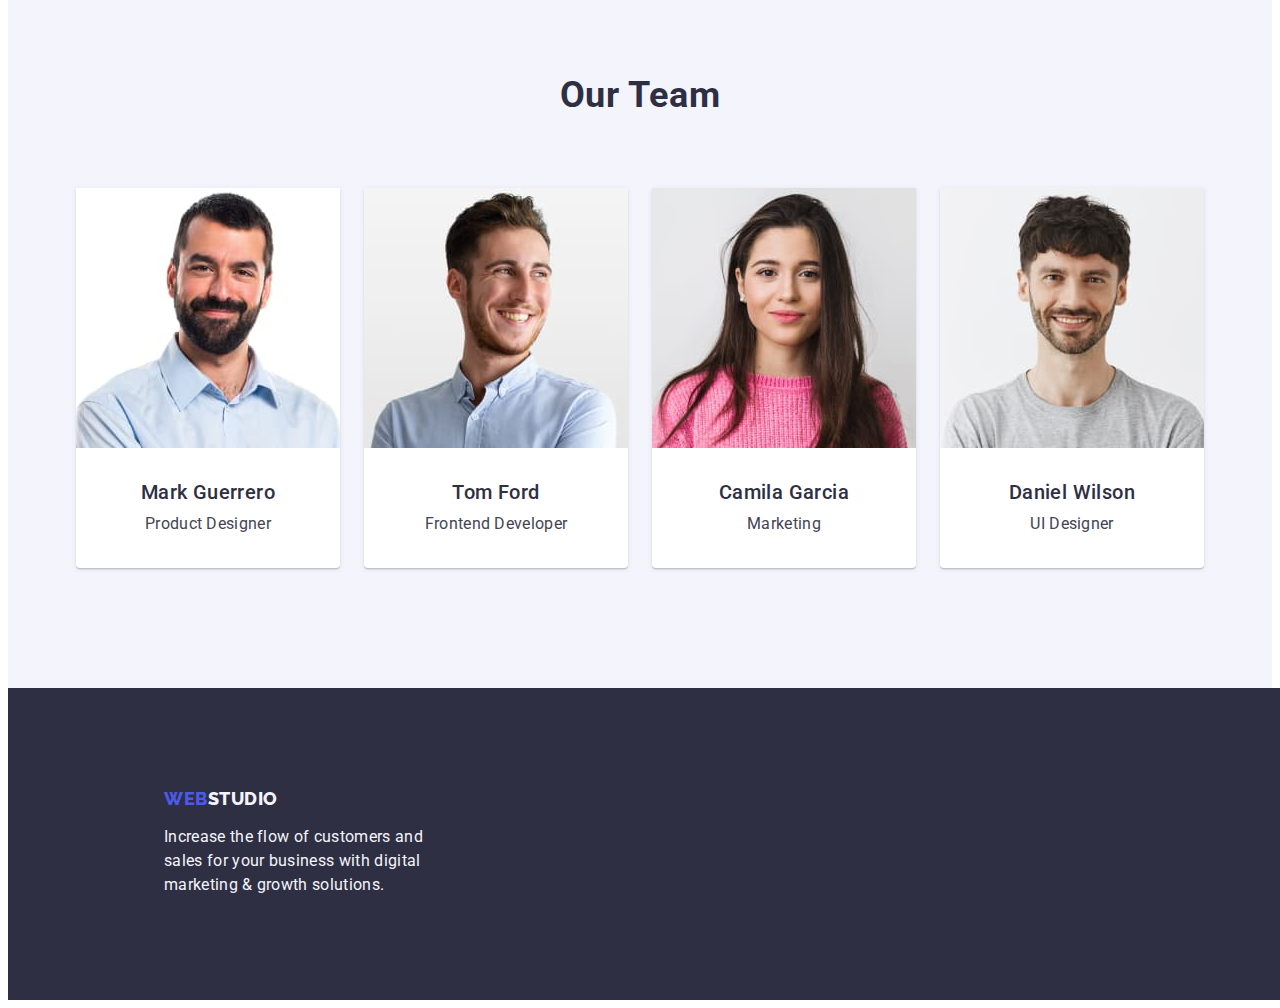
==== commit c8abd1af: "023" ====
--- a/index.html
+++ b/index.html
@@ -23,10 +23,10 @@
                 <a class="logo link logo-container" href="./index.html">Web<span class="logo-studio">Studio</span>
                 </a>
                 <ul class="menu list">
-                    <li class="menu-item"><a class="menu-item link" href="./index.html">Studio</a></li>
-                    <li class="menu-item"><a class="menu-item link" href="./portfolio.html">Portfolio</a>
+                    <li class="menu-item"><a class="menu-item-container link" href="./index.html">Studio</a></li>
+                    <li class="menu-item"><a class="menu-item-container link" href="./portfolio.html">Portfolio</a>
                     </li>
-                    <li class="menu-item"><a class="menu-item link" href="">Contacts</a></li>
+                    <li class="menu-item"><a class="menu-item-container link" href="">Contacts</a></li>
                 </ul>
             </nav>
             <address class="contacts">
--- a/css/styles.css
+++ b/css/styles.css
@@ -120,6 +120,9 @@
     line-height: 1.5;
     letter-spacing: 0.02em;
     color: var(--secondary-background-color);
+}
+
+.menu-item-container {
     padding: 24px 0;
 }
 
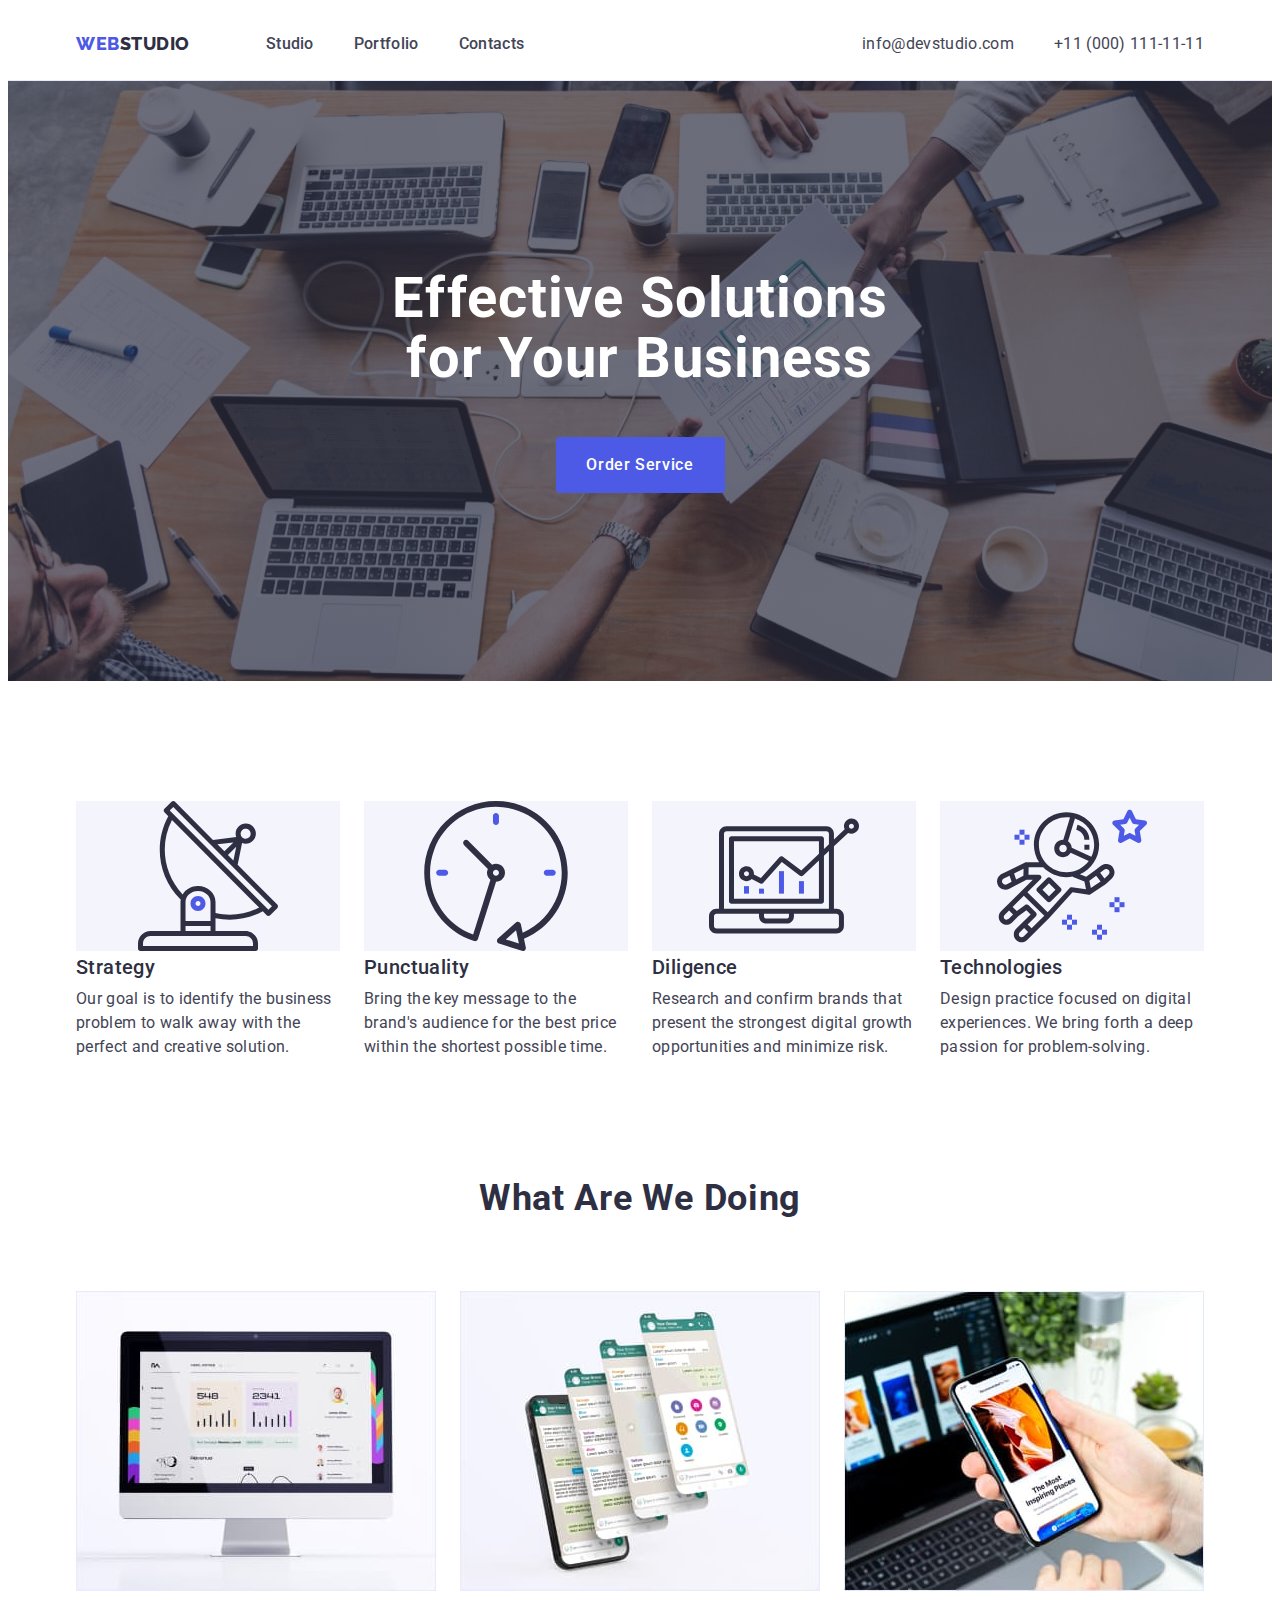
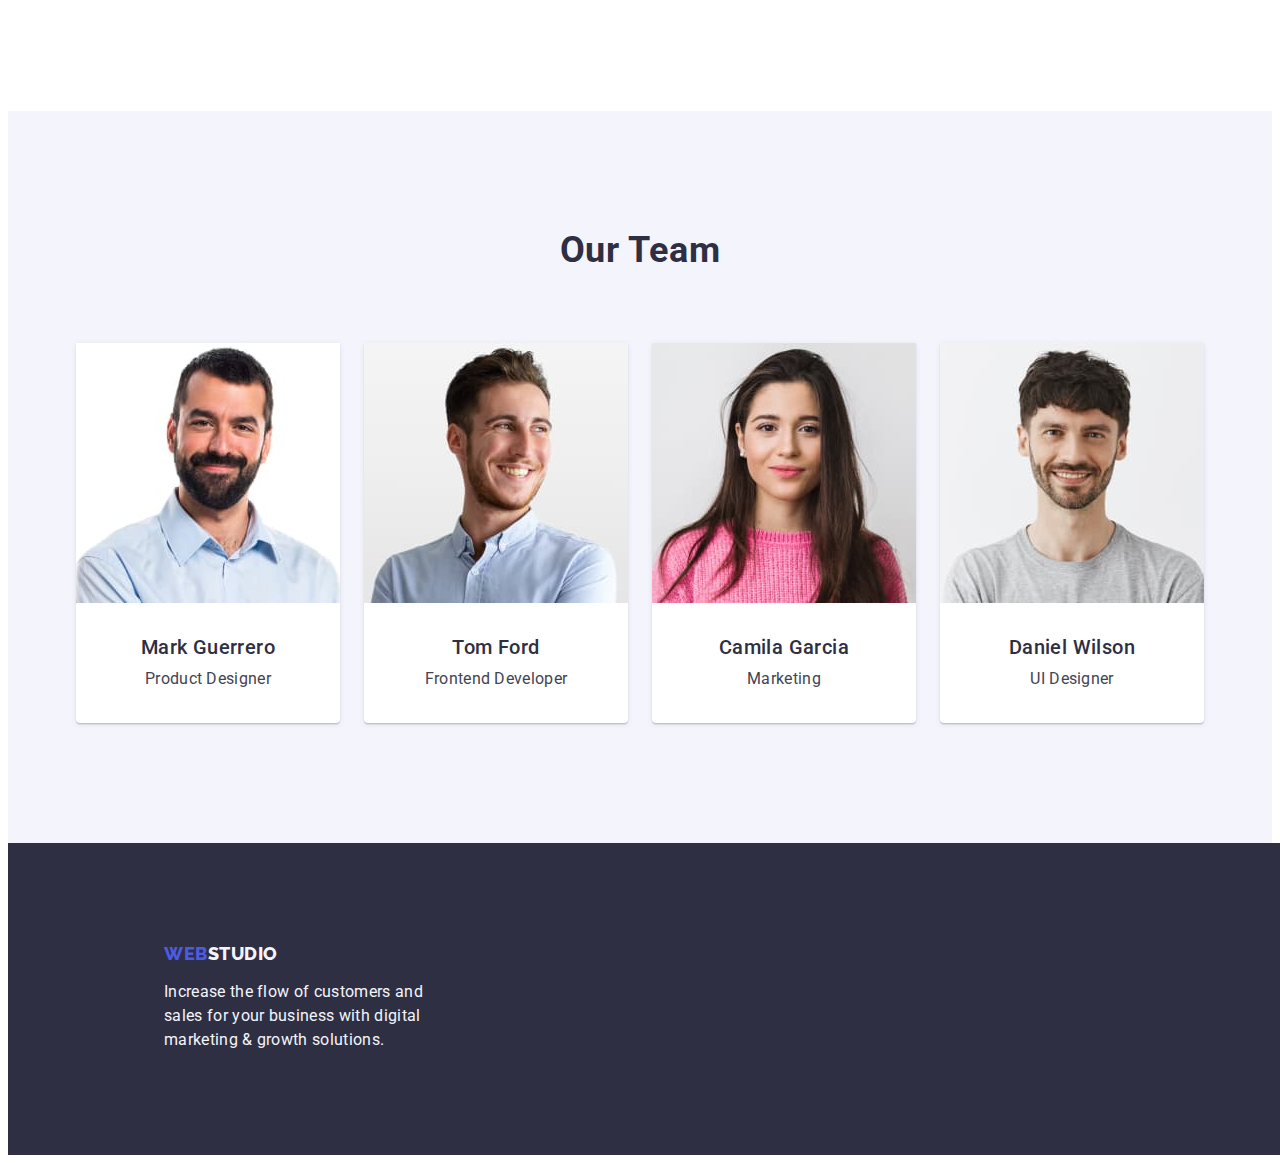
==== commit cfefd52a: "1105" ====
--- a/index.html
+++ b/index.html
@@ -5,7 +5,7 @@
     <meta charset="UTF-8">
     <meta http-equiv="X-UA-Compatible" content="IE=edge">
     <meta name="viewport" content="width=device-width, initial-scale=1.0">
-    <title>goit-markup-hw-03</title>
+    <title>goit-markup-hw-04</title>
     <link rel="preconnect" href="https://fonts.googleapis.com">
     <link rel="preconnect" href="https://fonts.gstatic.com" crossorigin>
     <link href="https://fonts.googleapis.com/css2?family=Roboto:wght@400;500;700&family=Raleway:wght@800&display=swap"
@@ -51,9 +51,13 @@
         </section>
         <section class="principles-section">
             <div class="container principles-section-container">
-                <h2 class="section-title">Our principles</h2>
+                <h2 class="section-title visually-hidden">Our principles</h2>
                 <ul class="list principles principles-container">
                     <li class="tp-container">
+                        <svg class="icon-princ-container">
+                            <use class="icon-princ" href="./images/sprite.svg#icon-antenna" aria-label="logo strategy">
+                            </use>
+                        </svg>
                         <h3 class="top-principles top-container">Strategy</h3>
                         <p class="principle-descript">Our goal is to identify the business
                             problem to walk away with the
@@ -61,12 +65,20 @@
                         </p>
                     </li>
                     <li class="tp-container">
+                        <svg class="icon-princ-container">
+                            <use class="icon-princ" href="./images/sprite.svg#icon-clock" aria-label="logo punctuality">
+                            </use>
+                        </svg>
                         <h3 class="top-principles top-container">Punctuality</h3>
                         <p class="principle-descript">Bring the key message to the brand's audience for the best price
                             within the shortest possible
                             time.</p>
                     </li>
                     <li class="tp-container">
+                        <svg class="icon-princ-container">
+                            <use class="icon-princ" href="./images/sprite.svg#icon-diagram" aria-label="logo diligence">
+                            </use>
+                        </svg>
                         <h3 class="top-principles top-container">Diligence</h3>
                         <p class="principle-descript">Research and confirm brands that present the strongest digital
                             growth
@@ -74,6 +86,10 @@
                             risk.</p>
                     </li>
                     <li class="tp-container">
+                        <svg class="icon-princ-container">
+                            <use class="icon-princ" href="./images/sprite.svg#icon-astronaut"
+                                aria-label="logo diligence"></use>
+                        </svg>
                         <h3 class="top-principles top-container">Technologies</h3>
                         <p class="principle-descript">Design practice focused on digital experiences. We bring forth a
                             deep
--- a/css/styles.css
+++ b/css/styles.css
@@ -58,26 +58,20 @@
 
 /*HEADER*/
 .page-header {
-    display: flex;
-    align-items: center;
-    min-height: 72px;
-    padding-left: 0;
-    padding-right: 0;
     border-bottom: 1px solid var(--btns-color);
-
 }
 
 .page-header-container {
     display: flex;
     align-items: center;
-
+    margin-right: auto;
 }
 
 .page-navigation-container {
     display: flex;
     flex-direction: row;
     align-items: center;
-    margin: auto;
+    margin-right: auto;
 }
 
 .logo-container {
@@ -123,7 +117,9 @@
 }
 
 .menu-item-container {
+    display: block;
     padding: 24px 0;
+    color: var(--primary-text-color);
 }
 
 .address-container {
@@ -159,10 +155,14 @@
     max-width: 1440px;
     margin-left: auto;
     margin-right: auto;
-}
+    background-image: linear-gradient(rgba(46, 47, 66, 0.7), rgba(46, 47, 66, 0.7)), url("../images/hero/bg-hero.jpg");
+    background-size: cover;
+
+}
+
+.main-section-container {}
 
 .ms-container {
-    display: flex;
     padding: 188px 0;
 }
 
@@ -216,8 +216,28 @@
     padding: 120px 0;
 }
 
-.section-title {
-    display: none;
+.visually-hidden {
+    position: absolute;
+    white-space: nowrap;
+    width: 1px;
+    height: 1px;
+    overflow: hidden;
+    border: 0;
+    padding: 0;
+    clip: rect(0 0 0 0);
+    clip-path: inset(50%);
+    margin: -1px;
+}
+
+.icon-princ-container {
+    width: 264px;
+    background-color: var(--team-background-color);
+    background-size: cover;
+}
+
+.icon-princ {
+    padding: 24px 100px;
+    align-items: center;
 }
 
 .principles-container {
@@ -272,7 +292,6 @@
 
 .ts-container {
     margin-bottom: 72px;
-
 }
 
 .proect-container {
@@ -389,10 +408,6 @@
     padding: 96px 0 120px;
 }
 
-.title-h1 {
-    display: none;
-}
-
 .porto-container {
     display: flex;
     flex-direction: row;
@@ -439,11 +454,6 @@
     padding: 100px 0;
 }
 
-.footer-container {
-    display: flex;
-    flex-direction: column;
-}
-
 .logo-foot-container {
     display: inline-block;
     margin-bottom: 16px;
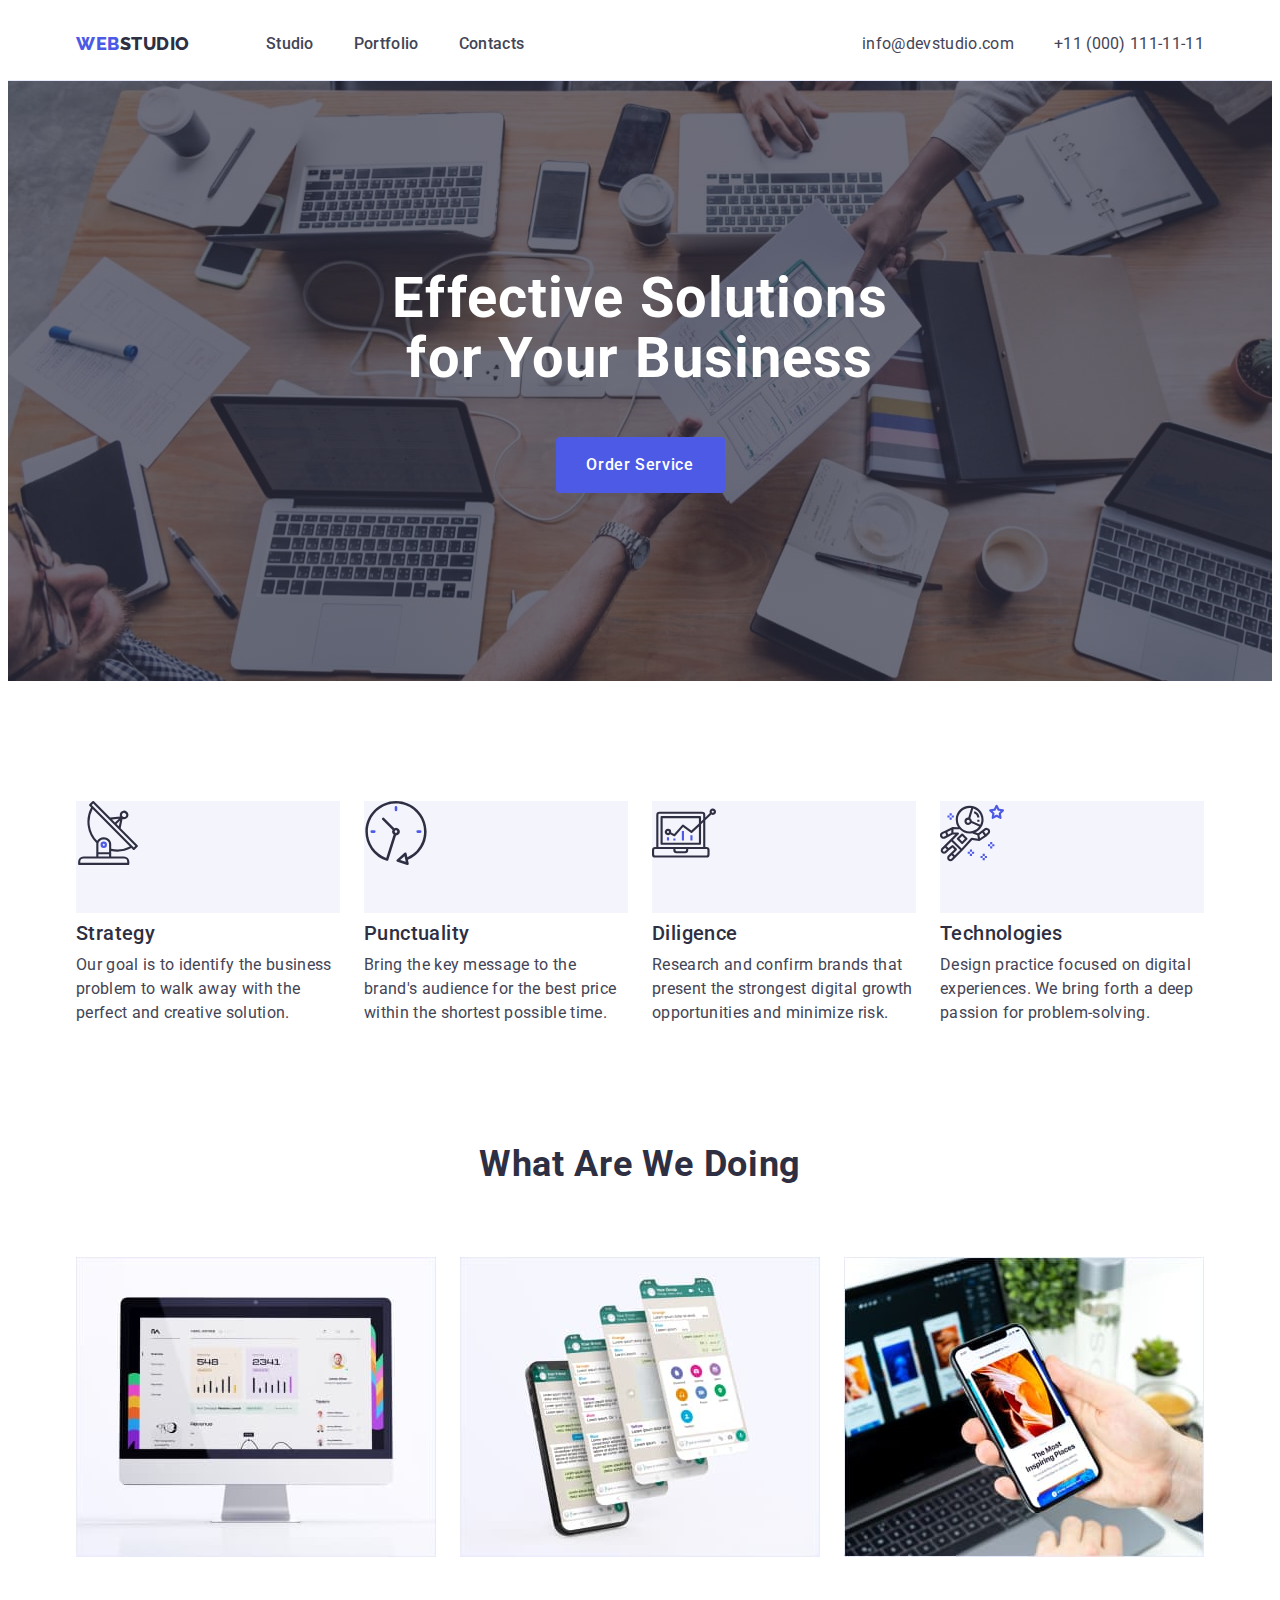
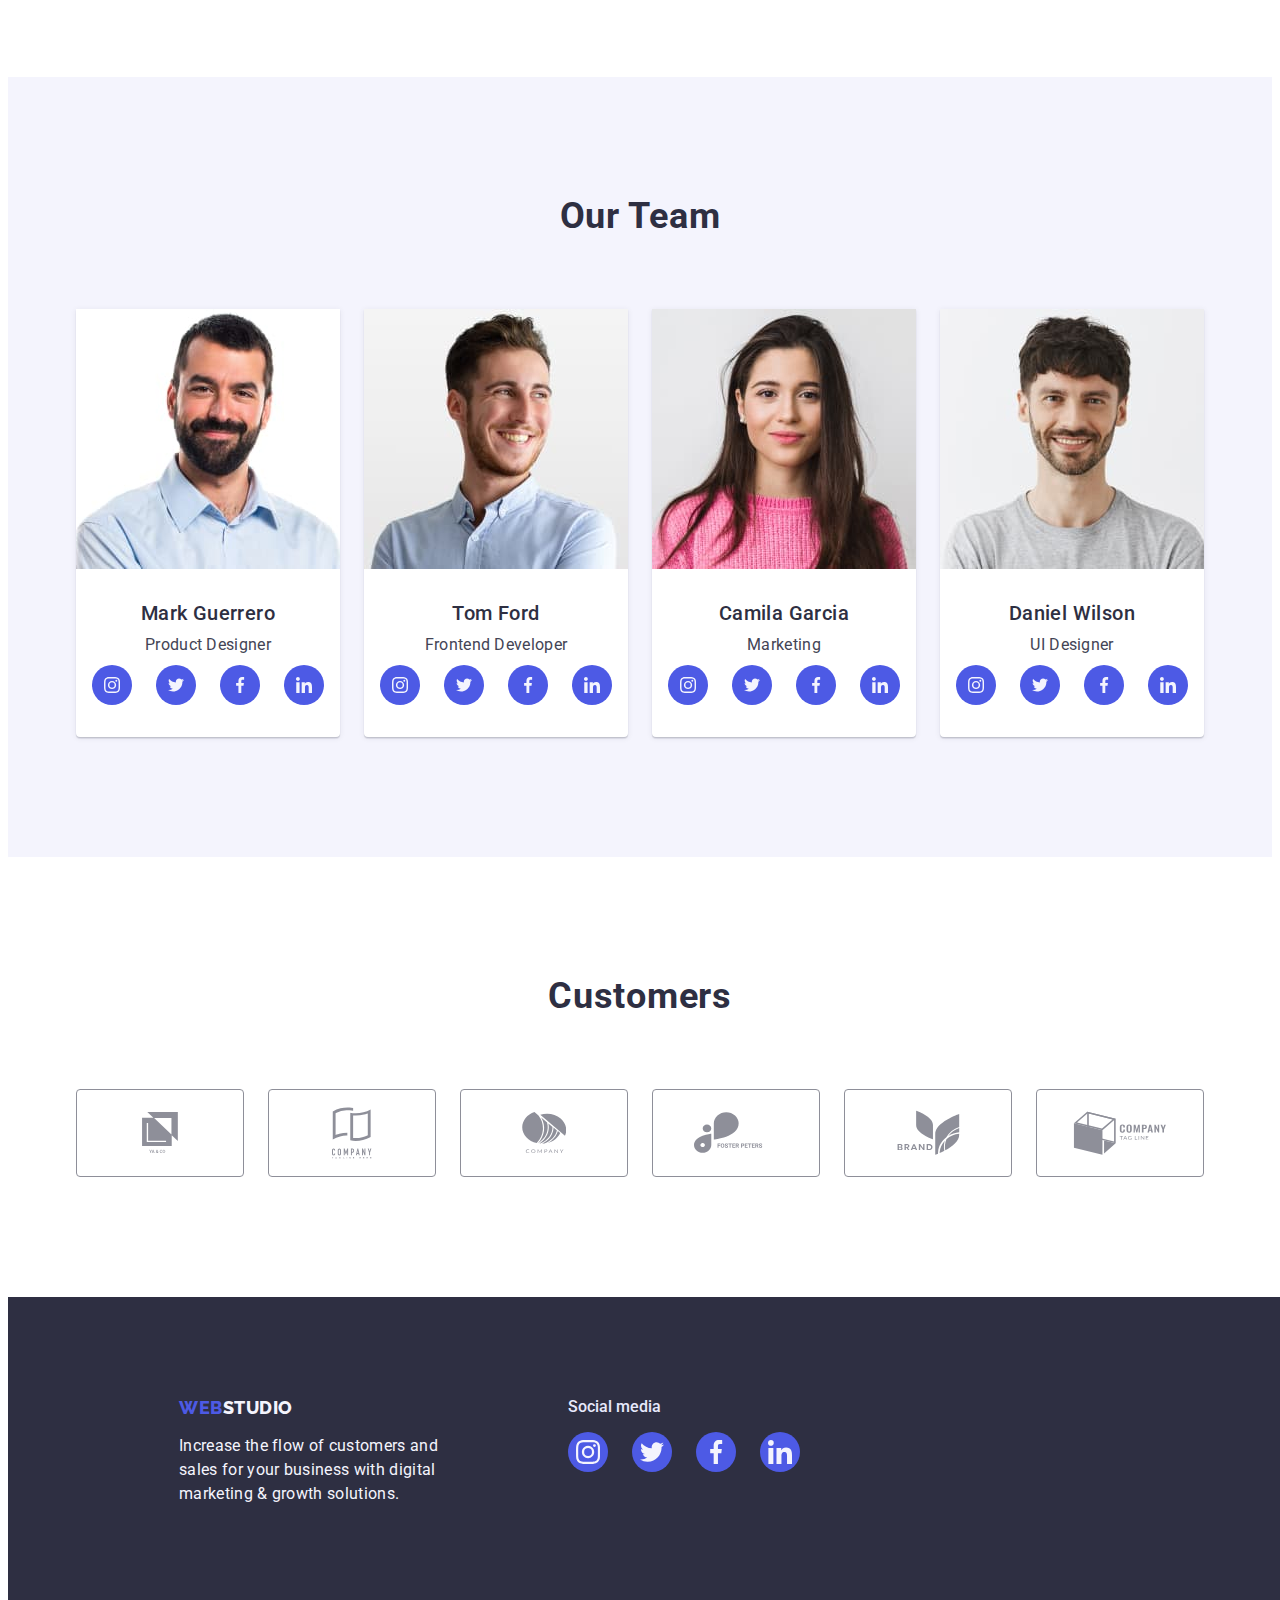
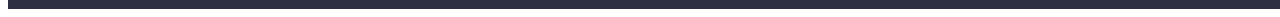
==== commit 8cceb365: "update 1405" ====
--- a/index.html
+++ b/index.html
@@ -54,8 +54,8 @@
                 <h2 class="section-title visually-hidden">Our principles</h2>
                 <ul class="list principles principles-container">
                     <li class="tp-container">
-                        <svg class="icon-princ-container">
-                            <use class="icon-princ" href="./images/sprite.svg#icon-antenna" aria-label="logo strategy">
+                        <svg class="icon-princ-container" aria-label="logo strategy">
+                            <use class="icon-princ" width="64" , height="64" href="./images/sprite.svg#icon-antenna">
                             </use>
                         </svg>
                         <h3 class="top-principles top-container">Strategy</h3>
@@ -66,7 +66,8 @@
                     </li>
                     <li class="tp-container">
                         <svg class="icon-princ-container">
-                            <use class="icon-princ" href="./images/sprite.svg#icon-clock" aria-label="logo punctuality">
+                            <use class="icon-princ" width="64" , height="64" href="./images/sprite.svg#icon-clock"
+                                aria-label="logo punctuality">
                             </use>
                         </svg>
                         <h3 class="top-principles top-container">Punctuality</h3>
@@ -76,7 +77,8 @@
                     </li>
                     <li class="tp-container">
                         <svg class="icon-princ-container">
-                            <use class="icon-princ" href="./images/sprite.svg#icon-diagram" aria-label="logo diligence">
+                            <use class="icon-princ" width="64" , height="64" href="./images/sprite.svg#icon-diagram"
+                                aria-label="logo diligence">
                             </use>
                         </svg>
                         <h3 class="top-principles top-container">Diligence</h3>
@@ -87,8 +89,9 @@
                     </li>
                     <li class="tp-container">
                         <svg class="icon-princ-container">
-                            <use class="icon-princ" href="./images/sprite.svg#icon-astronaut"
-                                aria-label="logo diligence"></use>
+                            <use class="icon-princ" width="64" , height="64" href="./images/sprite.svg#icon-astronaut"
+                                aria-label="logo diligence">
+                            </use>
                         </svg>
                         <h3 class="top-principles top-container">Technologies</h3>
                         <p class="principle-descript">Design practice focused on digital experiences. We bring forth a
@@ -118,6 +121,37 @@
                         <div class="worker">
                             <h3 class="name-emp ne-container">Mark Guerrero</h3>
                             <p class="team-descript td-container">Product Designer</p>
+                            <ul class="social-list list">
+                                <li class="social-list-item">
+                                    <a href="" class="social-list-link">
+                                        <svg class="social-list-icon" aria-label="icon-instagram" width="16"
+                                            height="16">
+                                            <use href="./images/sprite.svg#icon-instagram"></use>
+                                        </svg>
+                                    </a>
+                                </li>
+                                <li class="social-list-item">
+                                    <a href="" class="social-list-link">
+                                        <svg class="social-list-icon" aria-label="icon-twitter" width="16" height="16">
+                                            <use href="./images/sprite.svg#icon-twitter"></use>
+                                        </svg>
+                                    </a>
+                                </li>
+                                <li class="social-list-item">
+                                    <a href="" class="social-list-link">
+                                        <svg class="social-list-icon" aria-label="icon-facebook" width="16" height="16">
+                                            <use href="./images/sprite.svg#icon-facebook"></use>
+                                        </svg>
+                                    </a>
+                                </li>
+                                <li class="social-list-item">
+                                    <a href="" class="social-list-link">
+                                        <svg class="social-list-icon" aria-label="icon-linkedin" width="16" height="16">
+                                            <use href="./images/sprite.svg#icon-linkedin"></use>
+                                        </svg>
+                                    </a>
+                                </li>
+                            </ul>
                         </div>
                     </li>
                     <li class="img img-container">
@@ -125,6 +159,37 @@
                         <div class="worker">
                             <h3 class="name-emp ne-container">Tom Ford</h3>
                             <p class="team-descript td-container">Frontend Developer</p>
+                            <ul class="social-list list">
+                                <li class="social-list-item">
+                                    <a href="" class="social-list-link">
+                                        <svg class="social-list-icon" aria-label="icon-instagram" width="16"
+                                            height="16">
+                                            <use href="./images/sprite.svg#icon-instagram"></use>
+                                        </svg>
+                                    </a>
+                                </li>
+                                <li class="social-list-item">
+                                    <a href="" class="social-list-link">
+                                        <svg class="social-list-icon" aria-label="icon-twitter" width="16" height="16">
+                                            <use href="./images/sprite.svg#icon-twitter"></use>
+                                        </svg>
+                                    </a>
+                                </li>
+                                <li class="social-list-item">
+                                    <a href="" class="social-list-link">
+                                        <svg class="social-list-icon" aria-label="icon-facebook" width="16" height="16">
+                                            <use href="./images/sprite.svg#icon-facebook"></use>
+                                        </svg>
+                                    </a>
+                                </li>
+                                <li class="social-list-item">
+                                    <a href="" class="social-list-link">
+                                        <svg class="social-list-icon" aria-label="icon-linkedin" width="16" height="16">
+                                            <use href="./images/sprite.svg#icon-linkedin"></use>
+                                        </svg>
+                                    </a>
+                                </li>
+                            </ul>
                         </div>
                     </li>
                     <li class="img img-container">
@@ -132,6 +197,37 @@
                         <div class="worker">
                             <h3 class="name-emp ne-container">Camila Garcia</h3>
                             <p class="team-descript td-container">Marketing</p>
+                            <ul class="social-list list">
+                                <li class="social-list-item">
+                                    <a href="" class="social-list-link">
+                                        <svg class="social-list-icon" aria-label="icon-instagram" width="16"
+                                            height="16">
+                                            <use href="./images/sprite.svg#icon-instagram"></use>
+                                        </svg>
+                                    </a>
+                                </li>
+                                <li class="social-list-item">
+                                    <a href="" class="social-list-link">
+                                        <svg class="social-list-icon" aria-label="icon-twitter" width="16" height="16">
+                                            <use href="./images/sprite.svg#icon-twitter"></use>
+                                        </svg>
+                                    </a>
+                                </li>
+                                <li class="social-list-item">
+                                    <a href="" class="social-list-link">
+                                        <svg class="social-list-icon" aria-label="icon-facebook" width="16" height="16">
+                                            <use href="./images/sprite.svg#icon-facebook"></use>
+                                        </svg>
+                                    </a>
+                                </li>
+                                <li class="social-list-item">
+                                    <a href="" class="social-list-link">
+                                        <svg class="social-list-icon" aria-label="icon-linkedin" width="16" height="16">
+                                            <use href="./images/sprite.svg#icon-linkedin"></use>
+                                        </svg>
+                                    </a>
+                                </li>
+                            </ul>
                         </div>
                     </li>
                     <li class="img img-container">
@@ -139,21 +235,128 @@
                         <div class="worker">
                             <h3 class="name-emp ne-container">Daniel Wilson</h3>
                             <p class="team-descript td-container">UI Designer</p>
+                            <ul class="social-list list">
+                                <li class="social-list-item">
+                                    <a href="" class="social-list-link">
+                                        <svg class="social-list-icon" aria-label="icon-instagram" width="16"
+                                            height="16">
+                                            <use href="./images/sprite.svg#icon-instagram"></use>
+                                        </svg>
+                                    </a>
+                                </li>
+                                <li class="social-list-item">
+                                    <a href="" class="social-list-link">
+                                        <svg class="social-list-icon" aria-label="icon-twitter" width="16" height="16">
+                                            <use href="./images/sprite.svg#icon-twitter"></use>
+                                        </svg>
+                                    </a>
+                                </li>
+                                <li class="social-list-item">
+                                    <a href="" class="social-list-link">
+                                        <svg class="social-list-icon" aria-label="icon-facebook" width="16" height="16">
+                                            <use href="./images/sprite.svg#icon-facebook"></use>
+                                        </svg>
+                                    </a>
+                                </li>
+                                <li class="social-list-item">
+                                    <a href="" class="social-list-link">
+                                        <svg class="social-list-icon" aria-label="icon-linkedin" width="16" height="16">
+                                            <use href="./images/sprite.svg#icon-linkedin"></use>
+                                        </svg>
+                                    </a>
+                                </li>
+                            </ul>
                         </div>
+                    </li>
+                </ul>
+            </div>
+        </section>
+        <section class="customs-section">
+            <div class="customs-container">
+                <h2 class="title-section-customers customers-container">Customers</h2>
+                <ul class="customs-list list">
+                    <li class="customs-list-item">
+                        <svg class="customs-list-icon" aria-label="icon-customer1" width="44" height="41">
+                            <use href="./images/sprite.svg#icon-customer1"></use>
+                        </svg>
+                    </li>
+                    <li class="customs-list-item">
+                        <svg class="customs-list-icon" aria-label="icon-customer2" width="40" height="52">
+                            <use href="./images/sprite.svg#icon-customer2"></use>
+                        </svg>
+                    </li>
+                    <li class="customs-list-item">
+                        <svg class="customs-list-icon" aria-label="icon-customer3" width="44" height="41">
+                            <use href="./images/sprite.svg#icon-customer3"></use>
+                        </svg>
+                    </li>
+                    <li class="customs-list-item">
+                        <svg class="customs-list-icon" aria-label="icon-customer4" width="84" height="41">
+                            <use href="./images/sprite.svg#icon-customer4"></use>
+                        </svg>
+                    </li>
+                    <li class="customs-list-item">
+                        <svg class="customs-list-icon" aria-label="icon-customer5" width="63" height="45">
+                            <use href="./images/sprite.svg#icon-customer5"></use>
+                        </svg>
+                    </li>
+                    <li class="customs-list-item">
+                        <svg class="customs-list-icon" aria-label="icon-customer6" width="94" height="44">
+                            <use href="./images/sprite.svg#icon-customer6"></use>
+                        </svg>
                     </li>
                 </ul>
             </div>
         </section>
     </main>
     <footer class="footer">
-        <div class="container footer-container">
-            <a class="logo link logo-foot-container" href="./index.html">Web<span class="logo-foot-studio">Studio</span>
-            </a>
-            <p class="footer-descript fd-container">Increase the flow of customers and sales for your business with
-                digital marketing
-                &
-                growth solutions.</p>
-        </div>
+        <ul class="footer-container list">
+            <li>
+                <div class="container footer-container1">
+                    <a class="logo link logo-foot-container" href="./index.html">Web<span
+                            class="logo-foot-studio">Studio</span>
+                    </a>
+                    <p class="footer-descript fd-container">Increase the flow of customers and sales for your business
+                        with
+                        digital marketing
+                        &
+                        growth solutions.</p>
+                </div>
+            </li>
+            <li class="media-list-link">
+                <p class="media-list list">Social media</p>
+                <ul class="social-list-footer list">
+                    <li class="social-list-item">
+                        <a href="" class="social-list-link-footer">
+                            <svg class="social-list-icon" aria-label="icon-instagram" width="24" height="24">
+                                <use href="./images/sprite.svg#icon-instagram"></use>
+                            </svg>
+                        </a>
+                    </li>
+                    <li class="social-list-item">
+                        <a href="" class="social-list-link-footer">
+                            <svg class="social-list-icon" aria-label="icon-twitter" width="24" height="24">
+                                <use href="./images/sprite.svg#icon-twitter"></use>
+                            </svg>
+                        </a>
+                    </li>
+                    <li class="social-list-item">
+                        <a href="" class="social-list-link-footer">
+                            <svg class="social-list-icon" aria-label="icon-facebook" width="24" height="24">
+                                <use href="./images/sprite.svg#icon-facebook"></use>
+                            </svg>
+                        </a>
+                    </li>
+                    <li class="social-list-item">
+                        <a href="" class="social-list-link-footer">
+                            <svg class="social-list-icon" aria-label="icon-linkedin" width="24" height="24">
+                                <use href="./images/sprite.svg#icon-linkedin"></use>
+                            </svg>
+                        </a>
+                    </li>
+                </ul>
+            </li>
+        </ul>
     </footer>
 </body>
 
--- a/css/styles.css
+++ b/css/styles.css
@@ -159,8 +159,6 @@
     background-size: cover;
 
 }
-
-.main-section-container {}
 
 .ms-container {
     padding: 188px 0;
@@ -230,15 +228,15 @@
 }
 
 .icon-princ-container {
+    background-color: var(--team-background-color);
     width: 264px;
-    background-color: var(--team-background-color);
-    background-size: cover;
-}
-
-.icon-princ {
-    padding: 24px 100px;
-    align-items: center;
-}
+    height: 112px;
+    display: flex;
+    justify-content: center;
+    align-items: center;
+}
+
+.icon-princ {}
 
 .principles-container {
     display: flex;
@@ -250,6 +248,7 @@
 }
 
 .top-container {
+    margin-top: 8px;
     margin-bottom: 8px;
 }
 
@@ -341,6 +340,23 @@
     text-align: center;
 }
 
+.social-list {
+    display: flex;
+    justify-content: center;
+    column-gap: 24px;
+    margin-top: 8px;
+}
+
+.social-list-link {
+    display: flex;
+    align-items: center;
+    justify-content: center;
+    width: 40px;
+    height: 40px;
+    background-color: var(--btn-color);
+    border-radius: 50%;
+}
+
 .ne-container {
     margin-bottom: 8px;
 }
@@ -358,6 +374,40 @@
     line-height: 1.5;
     letter-spacing: 0.02em;
     color: var(--primary-text-color);
+}
+
+.customers-container {
+    font-style: normal;
+    font-weight: 700;
+    font-size: 36px;
+    margin-top: 120px;
+    margin-bottom: 72px;
+    text-align: center;
+    line-height: 1.11;
+    letter-spacing: 0.02em;
+    text-transform: capitalize;
+    color: var(--secondary-background-color);
+}
+
+.customs-list {
+    display: flex;
+    flex-direction: row;
+    gap: 24px;
+    align-items: center;
+    justify-content: center;
+    margin-bottom: 120px;
+}
+
+.customs-list-item {
+    display: flex;
+    align-items: center;
+    justify-content: center;
+    background-color: var(--primary-white-color);
+    border: 1px solid #8E8F99;
+    border-radius: 4px;
+    width: 168px;
+    height: 88px;
+
 }
 
 .logo-foot-studio {
@@ -419,6 +469,10 @@
     padding-right: 0;
 }
 
+.porto {
+    box-shadow: 0px 1px 6px rgba(46, 47, 66, 0.08), 0px 1px 1px rgba(46, 47, 66, 0.16), 0px 2px 1px rgba(46, 47, 66, 0.08);
+}
+
 .nm-container {
     margin-bottom: 8px;
 }
@@ -452,11 +506,22 @@
     margin-left: auto;
     margin-right: auto;
     padding: 100px 0;
+    flex-direction: row;
+}
+
+.footer-container {
+    display: flex;
+    flex-direction: row;
+}
+
+.footer-container1 {
+    max-width: 500px;
 }
 
 .logo-foot-container {
     display: inline-block;
     margin-bottom: 16px;
+    margin-left: 156px;
 }
 
 .logo-foot-studio {
@@ -470,4 +535,34 @@
     font-size: 16px;
     line-height: 1.5;
     letter-spacing: 0.02em;
+    margin-left: 156px;
+}
+
+.media-list {
+    font-size: 16px;
+    font-weight: 500;
+    color: var(--btns-color);
+    margin-bottom: 16px;
+    max-width: 96px;
+}
+
+.media-list-link {
+    margin-left: 60px;
+}
+
+.social-list-footer {
+    display: flex;
+    justify-content: center;
+    column-gap: 24px;
+    margin-top: 8px;
+}
+
+.social-list-link-footer {
+    display: flex;
+    align-items: center;
+    justify-content: center;
+    width: 40px;
+    height: 40px;
+    background-color: var(--btn-color);
+    border-radius: 50%;
 }